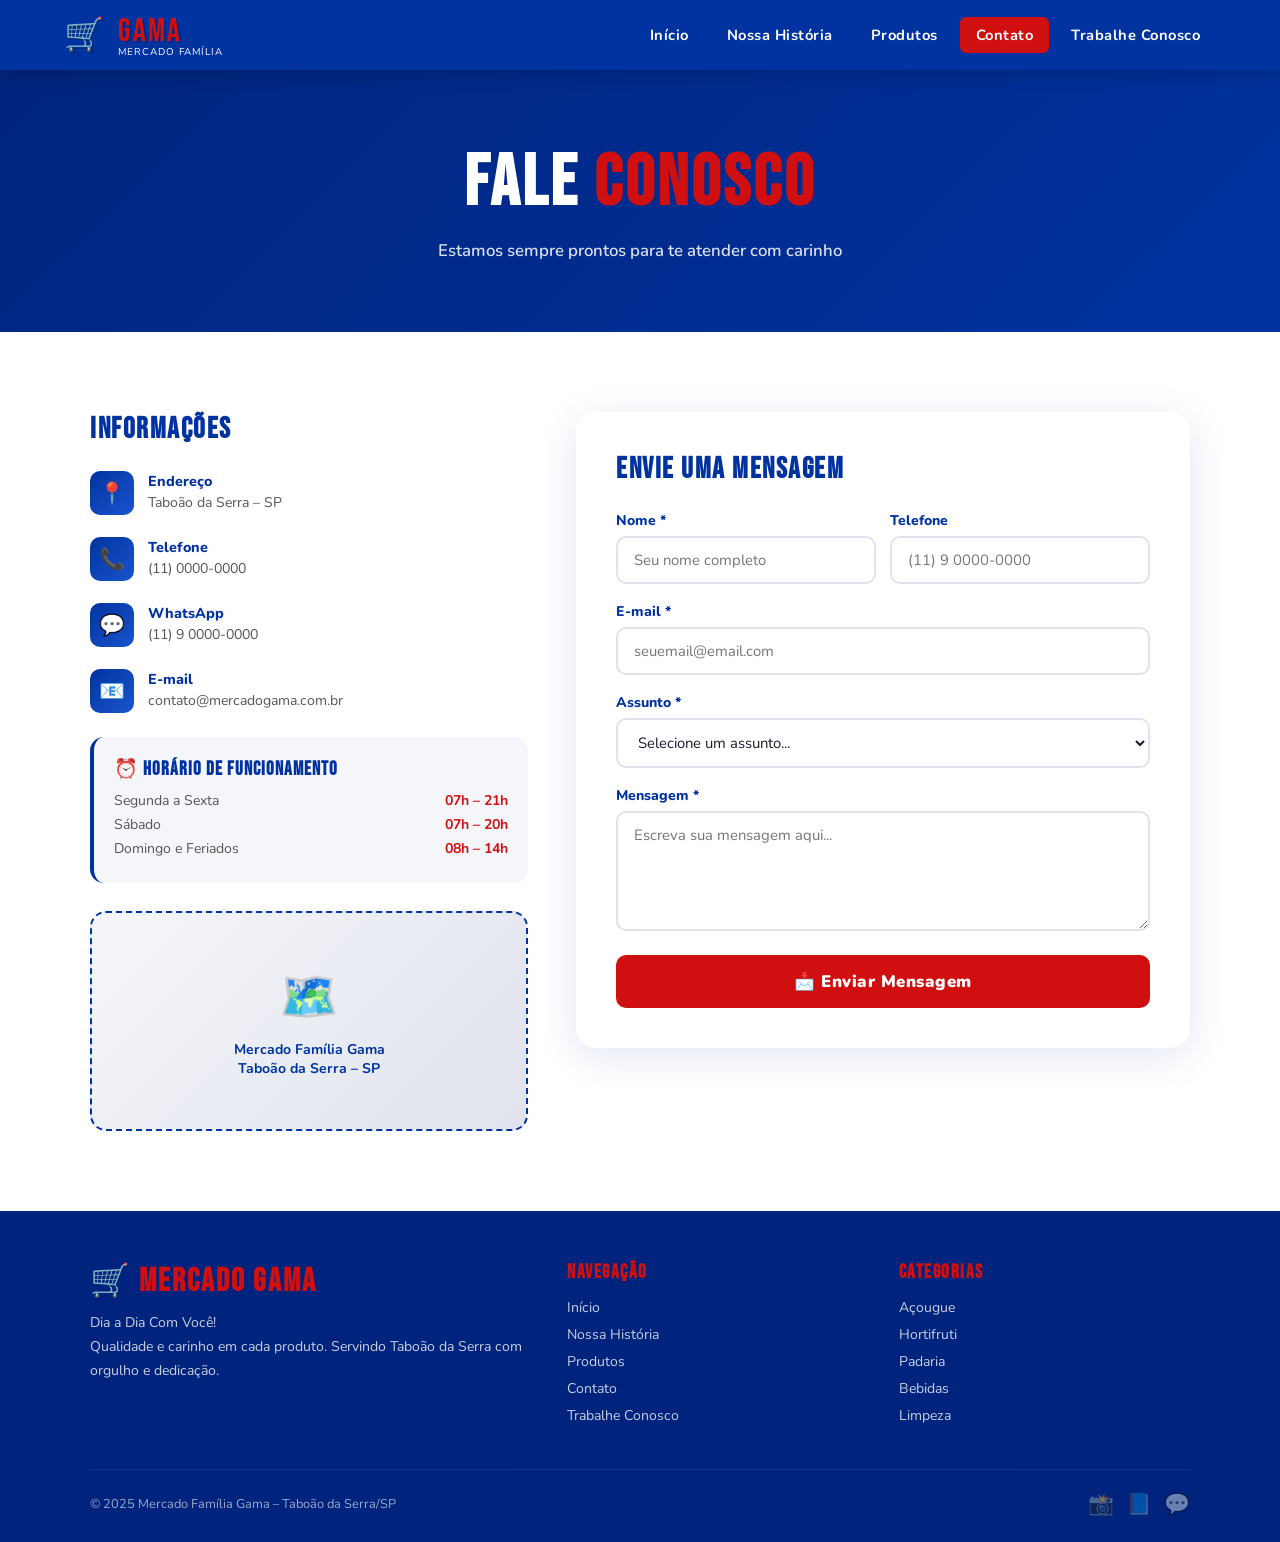
==== contato.html @ a5b3ee3e "fix: corrigindo erro dos links no código" ====
<!DOCTYPE html>
<html lang="pt-BR">
<head>
  <meta charset="UTF-8" />
  <meta name="viewport" content="width=device-width, initial-scale=1.0"/>
  <title>Contato – Mercado Família Gama</title>
  <link rel="preconnect" href="https://fonts.googleapis.com"/>
  <link href="https://fonts.googleapis.com/css2?family=Bebas+Neue&family=Nunito:wght@400;600;700;800;900&display=swap" rel="stylesheet"/>
  <style>
/* ===== MERCADO FAMÍLIA GAMA – style.css ===== */

@import url('https://fonts.googleapis.com/css2?family=Bebas+Neue&family=Nunito:wght@400;600;700;800;900&display=swap');

:root {
  --azul: #0033A0;
  --azul-escuro: #00247d;
  --azul-claro: #1a55cc;
  --vermelho: #D01010;
  --vermelho-escuro: #a50d0d;
  --branco: #ffffff;
  --cinza-claro: #f5f6fa;
  --cinza: #e0e3ed;
  --texto: #1a1a2e;
  --sombra: 0 4px 24px rgba(0,0,0,0.13);
}

* { margin: 0; padding: 0; box-sizing: border-box; }

html { scroll-behavior: smooth; }

body {
  font-family: 'Nunito', sans-serif;
  color: var(--texto);
  background: var(--branco);
  overflow-x: hidden;
}

/* ===== HEADER / NAV ===== */
header {
  background: var(--azul);
  position: sticky;
  top: 0;
  z-index: 1000;
  box-shadow: 0 2px 18px rgba(0,0,0,0.22);
}

nav {
  max-width: 1200px;
  margin: 0 auto;
  display: flex;
  align-items: center;
  justify-content: space-between;
  padding: 0 24px;
  height: 70px;
}

.logo-nav {
  display: flex;
  align-items: center;
  gap: 12px;
  text-decoration: none;
}

.logo-nav .cart-icon { font-size: 2rem; }

.logo-nav span {
  font-family: 'Bebas Neue', sans-serif;
  font-size: 2rem;
  color: var(--vermelho);
  letter-spacing: 2px;
  text-shadow: 2px 2px 0 rgba(0,0,0,0.18);
}

.logo-nav small {
  display: block;
  font-family: 'Nunito', sans-serif;
  font-size: 0.62rem;
  color: var(--branco);
  letter-spacing: 1px;
  text-transform: uppercase;
  margin-top: -6px;
}

.nav-links {
  display: flex;
  gap: 6px;
  list-style: none;
}

.nav-links a {
  color: var(--branco);
  text-decoration: none;
  font-weight: 700;
  font-size: 0.92rem;
  padding: 8px 16px;
  border-radius: 6px;
  transition: background 0.2s, color 0.2s;
  letter-spacing: 0.5px;
}

.nav-links a:hover,
.nav-links a.active {
  background: var(--vermelho);
  color: var(--branco);
}

.hamburger {
  display: none;
  flex-direction: column;
  gap: 5px;
  cursor: pointer;
  padding: 4px;
}

.hamburger span {
  display: block;
  width: 26px;
  height: 3px;
  background: var(--branco);
  border-radius: 2px;
  transition: all 0.3s;
}

/* ===== BOTÕES ===== */
.btn {
  padding: 14px 34px;
  border-radius: 8px;
  font-family: 'Nunito', sans-serif;
  font-weight: 800;
  font-size: 1rem;
  cursor: pointer;
  border: none;
  text-decoration: none;
  display: inline-block;
  transition: transform 0.15s, box-shadow 0.15s, background 0.2s;
}

.btn-primary {
  background: var(--vermelho);
  color: var(--branco);
  box-shadow: 0 4px 20px rgba(208,16,16,0.4);
}

.btn-primary:hover {
  background: var(--vermelho-escuro);
  transform: translateY(-2px);
  box-shadow: 0 8px 28px rgba(208,16,16,0.5);
}

.btn-outline {
  background: transparent;
  color: var(--branco);
  border: 2px solid rgba(255,255,255,0.6);
}

.btn-outline:hover {
  background: rgba(255,255,255,0.12);
  border-color: var(--branco);
  transform: translateY(-2px);
}

/* ===== FEATURES STRIP ===== */
.features {
  background: var(--vermelho);
  padding: 18px 24px;
}

.features-inner {
  max-width: 1100px;
  margin: 0 auto;
  display: flex;
  justify-content: space-around;
  flex-wrap: wrap;
  gap: 12px;
}

.feat-item {
  color: var(--branco);
  font-weight: 800;
  font-size: 0.88rem;
  display: flex;
  align-items: center;
  gap: 8px;
  letter-spacing: 0.5px;
}

.feat-item .icon { font-size: 1.2rem; }

/* ===== SECTION COMUM ===== */
.section { padding: 80px 24px; }

.section-alt { background: var(--cinza-claro); }

.section-title {
  text-align: center;
  margin-bottom: 54px;
}

.section-title h2 {
  font-family: 'Bebas Neue', sans-serif;
  font-size: clamp(2rem, 5vw, 3.2rem);
  color: var(--azul);
  letter-spacing: 2px;
}

.section-title h2 span { color: var(--vermelho); }

.section-title p {
  color: #555;
  font-size: 1rem;
  margin-top: 8px;
  font-weight: 600;
}

.divider {
  width: 60px;
  height: 4px;
  background: linear-gradient(90deg, var(--azul), var(--vermelho));
  margin: 12px auto 0;
  border-radius: 2px;
}

/* ===== CARDS DE CATEGORIAS ===== */
.cards-grid {
  max-width: 1100px;
  margin: 0 auto;
  display: grid;
  grid-template-columns: repeat(auto-fit, minmax(220px, 1fr));
  gap: 24px;
}

.card {
  background: var(--branco);
  border-radius: 16px;
  box-shadow: var(--sombra);
  overflow: hidden;
  transition: transform 0.22s, box-shadow 0.22s;
  cursor: pointer;
}

.card:hover {
  transform: translateY(-6px);
  box-shadow: 0 12px 36px rgba(0,51,160,0.16);
}

.card-thumb {
  height: 130px;
  display: flex;
  align-items: center;
  justify-content: center;
  font-size: 4rem;
  background: linear-gradient(135deg, var(--azul) 0%, var(--azul-claro) 100%);
}

.card-body { padding: 18px 20px; }

.card-body h3 {
  font-family: 'Bebas Neue', sans-serif;
  font-size: 1.35rem;
  color: var(--azul);
  letter-spacing: 1px;
}

.card-body p { color: #666; font-size: 0.88rem; margin-top: 4px; }

.card-tag {
  display: inline-block;
  margin-top: 10px;
  background: var(--vermelho);
  color: var(--branco);
  font-size: 0.72rem;
  font-weight: 800;
  padding: 3px 10px;
  border-radius: 12px;
  letter-spacing: 0.5px;
}

/* ===== DESTAQUES ===== */
.highlight-row {
  max-width: 1100px;
  margin: 0 auto;
  display: grid;
  grid-template-columns: 1fr 1fr;
  gap: 36px;
  align-items: center;
}

.highlight-text h3 {
  font-family: 'Bebas Neue', sans-serif;
  font-size: 2.2rem;
  color: var(--azul);
  letter-spacing: 1.5px;
  margin-bottom: 14px;
}

.highlight-text h3 span { color: var(--vermelho); }

.highlight-text p {
  color: #555;
  font-size: 0.97rem;
  line-height: 1.7;
  margin-bottom: 22px;
}

.highlight-visual {
  background: linear-gradient(135deg, var(--azul-escuro) 0%, var(--azul-claro) 100%);
  border-radius: 20px;
  height: 280px;
  display: flex;
  align-items: center;
  justify-content: center;
  font-size: 7rem;
  box-shadow: var(--sombra);
}

/* ===== HERO (HOME) ===== */
.hero {
  background: linear-gradient(135deg, var(--azul-escuro) 0%, var(--azul) 60%, var(--azul-claro) 100%);
  min-height: 90vh;
  display: flex;
  align-items: center;
  justify-content: center;
  position: relative;
  overflow: hidden;
}

.hero::before {
  content: '';
  position: absolute;
  top: -60px; right: -60px;
  width: 420px; height: 420px;
  background: var(--vermelho);
  opacity: 0.13;
  border-radius: 50%;
}

.hero::after {
  content: '';
  position: absolute;
  bottom: -80px; left: -80px;
  width: 340px; height: 340px;
  background: var(--vermelho);
  opacity: 0.10;
  border-radius: 50%;
}

.hero-inner {
  max-width: 800px;
  text-align: center;
  padding: 60px 24px;
  position: relative;
  z-index: 2;
  animation: fadeUp 0.9s ease both;
}

@keyframes fadeUp {
  from { opacity: 0; transform: translateY(40px); }
  to { opacity: 1; transform: translateY(0); }
}

.hero-badge {
  display: inline-block;
  background: var(--vermelho);
  color: var(--branco);
  font-size: 0.78rem;
  font-weight: 800;
  letter-spacing: 2px;
  text-transform: uppercase;
  padding: 5px 18px;
  border-radius: 20px;
  margin-bottom: 22px;
}

.hero h1 {
  font-family: 'Bebas Neue', sans-serif;
  font-size: clamp(3.2rem, 9vw, 6.5rem);
  color: var(--branco);
  line-height: 1;
  letter-spacing: 3px;
  margin-bottom: 10px;
}

.hero h1 span { color: var(--vermelho); }

.hero-sub {
  font-size: 1.15rem;
  color: rgba(255,255,255,0.82);
  margin-bottom: 36px;
  font-weight: 600;
  letter-spacing: 1px;
}

.hero-btns {
  display: flex;
  gap: 16px;
  justify-content: center;
  flex-wrap: wrap;
}

/* ===== VALORES GRID ===== */
.valores-grid {
  max-width: 1000px;
  margin: 0 auto;
  display: grid;
  grid-template-columns: repeat(auto-fit, minmax(200px, 1fr));
  gap: 24px;
}

.valor-card {
  background: var(--branco);
  border-radius: 14px;
  padding: 30px 22px;
  box-shadow: var(--sombra);
  text-align: center;
  border-top: 5px solid var(--azul);
  transition: transform 0.2s;
}

.valor-card:nth-child(even) { border-top-color: var(--vermelho); }
.valor-card:hover { transform: translateY(-5px); }

.valor-icon { font-size: 2.6rem; margin-bottom: 14px; }

.valor-card h3 {
  font-family: 'Bebas Neue', sans-serif;
  font-size: 1.4rem;
  color: var(--azul);
  letter-spacing: 1px;
  margin-bottom: 8px;
}

.valor-card p { font-size: 0.88rem; color: #666; line-height: 1.6; }

/* ===== PÁGINA HISTÓRIA ===== */
.historia-hero {
  background: linear-gradient(135deg, var(--azul-escuro), var(--azul));
  padding: 70px 24px;
  text-align: center;
  color: var(--branco);
}

.historia-hero h1 {
  font-family: 'Bebas Neue', sans-serif;
  font-size: clamp(2.5rem, 6vw, 4.5rem);
  letter-spacing: 3px;
}

.historia-hero h1 span { color: var(--vermelho); }
.historia-hero p { font-size: 1.05rem; opacity: 0.85; margin-top: 12px; font-weight: 600; }

.timeline {
  max-width: 860px;
  margin: 0 auto;
  position: relative;
  padding: 20px 0;
}

.timeline::before {
  content: '';
  position: absolute;
  left: 50%;
  top: 0; bottom: 0;
  width: 4px;
  background: linear-gradient(180deg, var(--azul), var(--vermelho));
  transform: translateX(-50%);
  border-radius: 2px;
}

.tl-item {
  display: flex;
  justify-content: flex-end;
  padding-right: calc(50% + 36px);
  margin-bottom: 48px;
  position: relative;
}

.tl-item:nth-child(even) {
  justify-content: flex-start;
  padding-right: 0;
  padding-left: calc(50% + 36px);
}

.tl-dot {
  position: absolute;
  left: 50%;
  top: 18px;
  transform: translateX(-50%);
  width: 20px; height: 20px;
  background: var(--vermelho);
  border-radius: 50%;
  border: 4px solid var(--branco);
  box-shadow: 0 0 0 3px var(--azul);
  z-index: 1;
}

.tl-card {
  background: var(--branco);
  border-radius: 14px;
  padding: 22px 24px;
  box-shadow: var(--sombra);
  max-width: 320px;
  border-left: 5px solid var(--azul);
}

.tl-item:nth-child(even) .tl-card {
  border-left: none;
  border-right: 5px solid var(--vermelho);
}

.tl-year {
  font-family: 'Bebas Neue', sans-serif;
  font-size: 1.8rem;
  color: var(--vermelho);
  letter-spacing: 2px;
}

.tl-card h4 {
  font-size: 1rem;
  font-weight: 800;
  color: var(--azul);
  margin: 4px 0 6px;
}

.tl-card p { font-size: 0.88rem; color: #555; line-height: 1.6; }

/* ===== PÁGINA PRODUTOS ===== */
.produtos-hero {
  background: linear-gradient(135deg, var(--vermelho-escuro), var(--vermelho));
  padding: 70px 24px;
  text-align: center;
  color: var(--branco);
}

.produtos-hero h1 {
  font-family: 'Bebas Neue', sans-serif;
  font-size: clamp(2.5rem, 6vw, 4.5rem);
  letter-spacing: 3px;
}

.produtos-hero p { font-size: 1.05rem; opacity: 0.85; margin-top: 12px; font-weight: 600; }

.filter-bar {
  max-width: 900px;
  margin: 0 auto 40px;
  display: flex;
  gap: 10px;
  flex-wrap: wrap;
  justify-content: center;
}

.filter-btn {
  padding: 9px 22px;
  border-radius: 24px;
  border: 2px solid var(--azul);
  background: var(--branco);
  color: var(--azul);
  font-family: 'Nunito', sans-serif;
  font-weight: 800;
  font-size: 0.88rem;
  cursor: pointer;
  transition: all 0.2s;
}

.filter-btn:hover,
.filter-btn.active {
  background: var(--azul);
  color: var(--branco);
}

.produtos-grid {
  max-width: 1100px;
  margin: 0 auto;
  display: grid;
  grid-template-columns: repeat(auto-fill, minmax(200px, 1fr));
  gap: 22px;
}

.produto-card {
  background: var(--branco);
  border-radius: 14px;
  box-shadow: var(--sombra);
  overflow: hidden;
  transition: transform 0.2s, box-shadow 0.2s;
}

.produto-card:hover {
  transform: translateY(-5px);
  box-shadow: 0 10px 32px rgba(0,51,160,0.15);
}

.produto-thumb {
  height: 120px;
  display: flex;
  align-items: center;
  justify-content: center;
  font-size: 3.5rem;
  background: var(--cinza-claro);
}

.produto-info { padding: 14px 16px 18px; }

.produto-info h4 {
  font-weight: 800;
  font-size: 0.93rem;
  color: var(--azul);
  margin-bottom: 2px;
}

.produto-info .cat { font-size: 0.75rem; color: #888; margin-bottom: 8px; }

.produto-preco {
  font-family: 'Bebas Neue', sans-serif;
  font-size: 1.4rem;
  color: var(--vermelho);
  letter-spacing: 1px;
}

/* ===== OFERTA BANNER ===== */
.oferta-banner {
  background: linear-gradient(90deg, var(--azul-escuro) 0%, var(--azul) 50%, var(--azul-claro) 100%);
  padding: 50px 24px;
  text-align: center;
  color: var(--branco);
  position: relative;
  overflow: hidden;
}

.oferta-banner::after {
  content: '🎉';
  position: absolute;
  font-size: 8rem;
  opacity: 0.08;
  right: 40px; top: -10px;
}

.oferta-banner h2 {
  font-family: 'Bebas Neue', sans-serif;
  font-size: 2.5rem;
  letter-spacing: 2px;
  margin-bottom: 10px;
}

.oferta-banner p { font-size: 1rem; opacity: 0.85; margin-bottom: 22px; font-weight: 600; }

/* ===== PÁGINA CONTATO ===== */
.contato-hero {
  background: linear-gradient(135deg, var(--azul-escuro), var(--azul));
  padding: 70px 24px;
  text-align: center;
  color: var(--branco);
}

.contato-hero h1 {
  font-family: 'Bebas Neue', sans-serif;
  font-size: clamp(2.5rem, 6vw, 4.5rem);
  letter-spacing: 3px;
}

.contato-hero h1 span { color: var(--vermelho); }
.contato-hero p { font-size: 1.05rem; opacity: 0.85; margin-top: 12px; font-weight: 600; }

.contato-layout {
  max-width: 1100px;
  margin: 0 auto;
  display: grid;
  grid-template-columns: 1fr 1.4fr;
  gap: 48px;
  align-items: start;
}

.contato-info h3 {
  font-family: 'Bebas Neue', sans-serif;
  font-size: 1.8rem;
  color: var(--azul);
  letter-spacing: 1.5px;
  margin-bottom: 24px;
}

.info-item {
  display: flex;
  gap: 14px;
  margin-bottom: 22px;
  align-items: flex-start;
}

.info-icon {
  width: 44px; height: 44px;
  background: linear-gradient(135deg, var(--azul), var(--azul-claro));
  border-radius: 10px;
  display: flex;
  align-items: center;
  justify-content: center;
  font-size: 1.3rem;
  flex-shrink: 0;
  color: var(--branco);
}

.info-text strong {
  display: block;
  font-weight: 800;
  color: var(--azul);
  font-size: 0.9rem;
}

.info-text span { font-size: 0.88rem; color: #555; }

.horarios {
  background: var(--cinza-claro);
  border-radius: 14px;
  padding: 20px;
  margin-top: 24px;
  border-left: 4px solid var(--azul);
}

.horarios h4 {
  font-family: 'Bebas Neue', sans-serif;
  font-size: 1.2rem;
  color: var(--azul);
  letter-spacing: 1px;
  margin-bottom: 10px;
}

.horarios p {
  font-size: 0.88rem;
  color: #555;
  margin-bottom: 5px;
  display: flex;
  justify-content: space-between;
}

.horarios p span { font-weight: 700; color: var(--vermelho); }

/* ===== FORMULÁRIO ===== */
.form-card {
  background: var(--branco);
  border-radius: 20px;
  box-shadow: 0 8px 40px rgba(0,51,160,0.12);
  padding: 40px;
}

.form-card h3 {
  font-family: 'Bebas Neue', sans-serif;
  font-size: 1.8rem;
  color: var(--azul);
  letter-spacing: 1.5px;
  margin-bottom: 24px;
}

.form-group { margin-bottom: 18px; }

.form-group label {
  display: block;
  font-weight: 800;
  font-size: 0.88rem;
  color: var(--azul);
  margin-bottom: 6px;
}

.form-group input,
.form-group select,
.form-group textarea {
  width: 100%;
  padding: 12px 16px;
  border: 2px solid var(--cinza);
  border-radius: 10px;
  font-family: 'Nunito', sans-serif;
  font-size: 0.93rem;
  color: var(--texto);
  background: var(--branco);
  transition: border-color 0.2s, box-shadow 0.2s;
  outline: none;
}

.form-group input:focus,
.form-group select:focus,
.form-group textarea:focus {
  border-color: var(--azul);
  box-shadow: 0 0 0 4px rgba(0,51,160,0.08);
}

.form-group textarea { resize: vertical; min-height: 120px; }

.form-row { display: grid; grid-template-columns: 1fr 1fr; gap: 14px; }

.btn-submit {
  width: 100%;
  background: var(--vermelho);
  color: var(--branco);
  padding: 15px;
  border-radius: 10px;
  font-family: 'Nunito', sans-serif;
  font-weight: 900;
  font-size: 1.05rem;
  border: none;
  cursor: pointer;
  transition: background 0.2s, transform 0.15s;
  letter-spacing: 0.5px;
}

.btn-submit:hover {
  background: var(--vermelho-escuro);
  transform: translateY(-2px);
}

.sucesso-msg {
  display: none;
  background: #e8f5e9;
  border: 2px solid #43a047;
  color: #2e7d32;
  border-radius: 10px;
  padding: 16px 20px;
  font-weight: 700;
  margin-top: 16px;
  text-align: center;
}

.erro-msg {
  display: none;
  background: #ffebee;
  border: 2px solid #e53935;
  color: #b71c1c;
  border-radius: 10px;
  padding: 16px 20px;
  font-weight: 700;
  margin-top: 16px;
  text-align: center;
}

.mapa-placeholder {
  background: linear-gradient(135deg, var(--cinza-claro), var(--cinza));
  border-radius: 16px;
  height: 220px;
  display: flex;
  flex-direction: column;
  align-items: center;
  justify-content: center;
  gap: 10px;
  margin-top: 28px;
  border: 2px dashed var(--azul);
  color: var(--azul);
}

.mapa-placeholder .map-icon { font-size: 3rem; }

.mapa-placeholder p { font-weight: 700; font-size: 0.88rem; text-align: center; }

/* ===== PÁGINA TRABALHE CONOSCO ===== */
.trabalhe-hero {
  background: linear-gradient(135deg, #0a2a00 0%, #1b5e20 60%, #2e7d32 100%);
  padding: 70px 24px;
  text-align: center;
  color: var(--branco);
  position: relative;
  overflow: hidden;
}

.trabalhe-hero::before {
  content: '💼';
  position: absolute;
  font-size: 12rem;
  opacity: 0.06;
  right: 5%; top: -10px;
}

.trabalhe-hero h1 {
  font-family: 'Bebas Neue', sans-serif;
  font-size: clamp(2.5rem, 6vw, 4.5rem);
  letter-spacing: 3px;
}

.trabalhe-hero h1 span { color: #a5d6a7; }
.trabalhe-hero p { font-size: 1.05rem; opacity: 0.85; margin-top: 12px; font-weight: 600; }

.beneficios-grid {
  max-width: 1000px;
  margin: 0 auto;
  display: grid;
  grid-template-columns: repeat(auto-fit, minmax(200px, 1fr));
  gap: 20px;
}

.beneficio-card {
  background: var(--branco);
  border-radius: 14px;
  padding: 26px 20px;
  box-shadow: var(--sombra);
  text-align: center;
  border-top: 5px solid #2e7d32;
  transition: transform 0.2s;
}

.beneficio-card:hover { transform: translateY(-4px); }

.beneficio-icon { font-size: 2.2rem; margin-bottom: 10px; }

.beneficio-card h4 {
  font-family: 'Bebas Neue', sans-serif;
  font-size: 1.2rem;
  color: #1b5e20;
  letter-spacing: 1px;
  margin-bottom: 6px;
}

.beneficio-card p { font-size: 0.83rem; color: #555; line-height: 1.55; }

/* Formulário de Candidatura */
.candidatura-layout {
  max-width: 900px;
  margin: 0 auto;
}

.candidatura-card {
  background: var(--branco);
  border-radius: 20px;
  box-shadow: 0 8px 40px rgba(0,0,0,0.10);
  padding: 48px;
  border-top: 6px solid #2e7d32;
}

.candidatura-card h3 {
  font-family: 'Bebas Neue', sans-serif;
  font-size: 2rem;
  color: #1b5e20;
  letter-spacing: 1.5px;
  margin-bottom: 8px;
}

.candidatura-card .subtitulo {
  color: #555;
  font-size: 0.93rem;
  margin-bottom: 32px;
  font-weight: 600;
}

/* Seção de área + subareas */
.area-wrapper {
  background: var(--cinza-claro);
  border-radius: 14px;
  padding: 22px;
  border-left: 4px solid #2e7d32;
  margin-bottom: 18px;
}

.area-wrapper label {
  display: block;
  font-weight: 800;
  font-size: 0.88rem;
  color: #1b5e20;
  margin-bottom: 6px;
}

.subareas {
  display: none;
  margin-top: 14px;
  padding-top: 14px;
  border-top: 1px dashed var(--cinza);
}

.subareas.visible { display: block; }

.subareas label {
  display: block;
  font-weight: 800;
  font-size: 0.88rem;
  color: var(--azul);
  margin-bottom: 6px;
}

.subareas-opcoes {
  display: grid;
  grid-template-columns: repeat(auto-fill, minmax(200px, 1fr));
  gap: 10px;
}

.subarea-check {
  display: flex;
  align-items: center;
  gap: 8px;
  background: var(--branco);
  border: 2px solid var(--cinza);
  border-radius: 8px;
  padding: 10px 14px;
  cursor: pointer;
  transition: border-color 0.2s, background 0.2s;
  font-size: 0.88rem;
  font-weight: 700;
  color: var(--texto);
}

.subarea-check:hover { border-color: #2e7d32; background: #f1f8e9; }

.subarea-check input[type="checkbox"] {
  width: 16px;
  height: 16px;
  accent-color: #2e7d32;
  cursor: pointer;
  flex-shrink: 0;
}

/* Experiência / Disponibilidade */
.radio-group {
  display: flex;
  gap: 12px;
  flex-wrap: wrap;
  margin-top: 6px;
}

.radio-option {
  display: flex;
  align-items: center;
  gap: 8px;
  background: var(--branco);
  border: 2px solid var(--cinza);
  border-radius: 8px;
  padding: 10px 16px;
  cursor: pointer;
  transition: border-color 0.2s, background 0.2s;
  font-size: 0.88rem;
  font-weight: 700;
  color: var(--texto);
}

.radio-option:hover { border-color: #2e7d32; background: #f1f8e9; }

.radio-option input[type="radio"] {
  accent-color: #2e7d32;
  cursor: pointer;
}

/* Progresso etapas */
.progress-steps {
  display: flex;
  align-items: center;
  justify-content: center;
  gap: 0;
  margin-bottom: 40px;
}

.step {
  display: flex;
  flex-direction: column;
  align-items: center;
  gap: 6px;
}

.step-num {
  width: 38px; height: 38px;
  border-radius: 50%;
  background: var(--cinza);
  color: #888;
  font-weight: 900;
  font-size: 1rem;
  display: flex;
  align-items: center;
  justify-content: center;
  transition: background 0.3s, color 0.3s;
}

.step.active .step-num, .step.done .step-num {
  background: #2e7d32;
  color: var(--branco);
}

.step-label {
  font-size: 0.7rem;
  font-weight: 800;
  color: #888;
  letter-spacing: 0.5px;
  text-transform: uppercase;
  text-align: center;
}

.step.active .step-label, .step.done .step-label { color: #2e7d32; }

.step-line {
  height: 3px;
  width: 60px;
  background: var(--cinza);
  margin-bottom: 22px;
  transition: background 0.3s;
}

.step-line.done { background: #2e7d32; }

/* Etapas do form */
.form-step { display: none; }
.form-step.active { display: block; }

.step-title {
  font-family: 'Bebas Neue', sans-serif;
  font-size: 1.4rem;
  color: #1b5e20;
  letter-spacing: 1px;
  margin-bottom: 20px;
  padding-bottom: 10px;
  border-bottom: 2px solid #e8f5e9;
}

.form-nav {
  display: flex;
  justify-content: space-between;
  margin-top: 28px;
  gap: 12px;
}

.btn-voltar {
  background: var(--cinza);
  color: var(--texto);
  padding: 12px 28px;
  border-radius: 8px;
  font-family: 'Nunito', sans-serif;
  font-weight: 800;
  font-size: 0.95rem;
  border: none;
  cursor: pointer;
  transition: background 0.2s;
}

.btn-voltar:hover { background: #ccc; }

.btn-avancar, .btn-enviar-curriculo {
  background: #2e7d32;
  color: var(--branco);
  padding: 12px 32px;
  border-radius: 8px;
  font-family: 'Nunito', sans-serif;
  font-weight: 900;
  font-size: 0.95rem;
  border: none;
  cursor: pointer;
  transition: background 0.2s, transform 0.15s;
  box-shadow: 0 4px 16px rgba(46,125,50,0.3);
}

.btn-avancar:hover, .btn-enviar-curriculo:hover {
  background: #1b5e20;
  transform: translateY(-2px);
}

.sucesso-candidatura {
  display: none;
  text-align: center;
  padding: 48px 20px;
}

.sucesso-candidatura .check-icon { font-size: 5rem; margin-bottom: 16px; }

.sucesso-candidatura h3 {
  font-family: 'Bebas Neue', sans-serif;
  font-size: 2.2rem;
  color: #1b5e20;
  letter-spacing: 2px;
  margin-bottom: 12px;
}

.sucesso-candidatura p { color: #555; font-size: 0.97rem; line-height: 1.7; max-width: 500px; margin: 0 auto; }

/* ===== FOOTER ===== */
footer {
  background: var(--azul-escuro);
  color: var(--branco);
  padding: 50px 24px 24px;
}

.footer-inner {
  max-width: 1100px;
  margin: 0 auto;
  display: grid;
  grid-template-columns: 1.5fr 1fr 1fr;
  gap: 40px;
  margin-bottom: 36px;
}

.footer-brand h3 {
  font-family: 'Bebas Neue', sans-serif;
  font-size: 2rem;
  color: var(--vermelho);
  letter-spacing: 2px;
  margin-bottom: 10px;
}

.footer-brand p { font-size: 0.88rem; opacity: 0.78; line-height: 1.7; }

.footer-col h4 {
  font-family: 'Bebas Neue', sans-serif;
  font-size: 1.2rem;
  letter-spacing: 1.5px;
  color: var(--vermelho);
  margin-bottom: 14px;
}

.footer-col ul { list-style: none; }

.footer-col li { margin-bottom: 8px; font-size: 0.88rem; opacity: 0.78; }

.footer-col a {
  color: inherit;
  text-decoration: none;
  cursor: pointer;
  transition: opacity 0.2s;
}

.footer-col a:hover { opacity: 1; text-decoration: underline; }

.footer-bottom {
  max-width: 1100px;
  margin: 0 auto;
  border-top: 1px solid rgba(255,255,255,0.12);
  padding-top: 20px;
  display: flex;
  justify-content: space-between;
  align-items: center;
  flex-wrap: wrap;
  gap: 10px;
  font-size: 0.8rem;
  opacity: 0.6;
}

.social-links { display: flex; gap: 12px; }

.social-links a {
  color: var(--branco);
  font-size: 1.3rem;
  text-decoration: none;
  opacity: 0.7;
  transition: opacity 0.2s;
}

.social-links a:hover { opacity: 1; }

/* ===== RESPONSIVE ===== */
@media (max-width: 768px) {
  .nav-links {
    display: none;
    position: fixed;
    top: 70px; left: 0; right: 0;
    background: var(--azul-escuro);
    flex-direction: column;
    padding: 20px;
    gap: 4px;
    z-index: 999;
  }

  .nav-links.open { display: flex; }

  .hamburger { display: flex; }

  .highlight-row { grid-template-columns: 1fr; }
  .highlight-visual { height: 180px; font-size: 4.5rem; }

  .timeline::before { left: 16px; }
  .tl-item, .tl-item:nth-child(even) {
    justify-content: flex-start;
    padding-left: 50px;
    padding-right: 0;
  }

  .tl-dot { left: 16px; }

  .tl-item:nth-child(even) .tl-card {
    border-right: none;
    border-left: 5px solid var(--vermelho);
  }

  .contato-layout { grid-template-columns: 1fr; }
  .form-row { grid-template-columns: 1fr; }
  .footer-inner { grid-template-columns: 1fr; gap: 28px; }
  .footer-bottom { flex-direction: column; text-align: center; }

  .candidatura-card { padding: 28px 20px; }
  .subareas-opcoes { grid-template-columns: 1fr; }
  .step-line { width: 30px; }
}

</style>
</head>
<body>

<!-- HEADER -->
<header>
  <nav>
    <a class="logo-nav" href="index.html">
      <span class="cart-icon">🛒</span>
      <div>
        <span>GAMA</span>
        <small>Mercado Família</small>
      </div>
    </a>
    <ul class="nav-links" id="navLinks">
      <li><a href="index.html">Início</a></li>
      <li><a href="historia.html">Nossa História</a></li>
      <li><a href="produtos.html">Produtos</a></li>
      <li><a href="contato.html" class="active">Contato</a></li>
      <li><a href="trabalhe-conosco.html">Trabalhe Conosco</a></li>
    </ul>
    <div class="hamburger" id="hamburger" onclick="toggleMenu()">
      <span></span><span></span><span></span>
    </div>
  </nav>
</header>

<!-- HERO -->
<section class="contato-hero">
  <h1>FALE <span>CONOSCO</span></h1>
  <p>Estamos sempre prontos para te atender com carinho</p>
</section>

<!-- CONTEÚDO -->
<section class="section">
  <div class="contato-layout">

    <!-- INFO -->
    <div class="contato-info">
      <h3>INFORMAÇÕES</h3>
      <div class="info-item">
        <div class="info-icon">📍</div>
        <div class="info-text">
          <strong>Endereço</strong>
          <span>Taboão da Serra – SP</span>
        </div>
      </div>
      <div class="info-item">
        <div class="info-icon">📞</div>
        <div class="info-text">
          <strong>Telefone</strong>
          <span>(11) 0000-0000</span>
        </div>
      </div>
      <div class="info-item">
        <div class="info-icon">💬</div>
        <div class="info-text">
          <strong>WhatsApp</strong>
          <span>(11) 9 0000-0000</span>
        </div>
      </div>
      <div class="info-item">
        <div class="info-icon">📧</div>
        <div class="info-text">
          <strong>E-mail</strong>
          <span>contato@mercadogama.com.br</span>
        </div>
      </div>

      <div class="horarios">
        <h4>⏰ Horário de Funcionamento</h4>
        <p>Segunda a Sexta <span>07h – 21h</span></p>
        <p>Sábado <span>07h – 20h</span></p>
        <p>Domingo e Feriados <span>08h – 14h</span></p>
      </div>

      <div class="mapa-placeholder">
        <div class="map-icon">🗺️</div>
        <p><strong>Mercado Família Gama</strong><br>Taboão da Serra – SP</p>
      </div>
    </div>

    <!-- FORMULÁRIO -->
    <div class="form-card">
      <h3>ENVIE UMA MENSAGEM</h3>
      <div class="form-row">
        <div class="form-group">
          <label>Nome *</label>
          <input type="text" id="nome" placeholder="Seu nome completo"/>
        </div>
        <div class="form-group">
          <label>Telefone</label>
          <input type="tel" id="telefone" placeholder="(11) 9 0000-0000"/>
        </div>
      </div>
      <div class="form-group">
        <label>E-mail *</label>
        <input type="email" id="email" placeholder="seuemail@email.com"/>
      </div>
      <div class="form-group">
        <label>Assunto *</label>
        <select id="assunto">
          <option value="">Selecione um assunto...</option>
          <option>Dúvida sobre produtos</option>
          <option>Informações de delivery</option>
          <option>Elogios</option>
          <option>Sugestões</option>
          <option>Reclamação</option>
          <option>Outros</option>
        </select>
      </div>
      <div class="form-group">
        <label>Mensagem *</label>
        <textarea id="mensagem" placeholder="Escreva sua mensagem aqui..."></textarea>
      </div>
      <button class="btn-submit" onclick="enviarFormulario()">📩 Enviar Mensagem</button>
      <div class="sucesso-msg" id="sucessoMsg">
        ✅ Mensagem enviada com sucesso! Retornaremos em breve.
      </div>
    </div>

  </div>
</section>

<!-- FOOTER -->
<footer>
  <div class="footer-inner">
    <div class="footer-brand">
      <h3>🛒 MERCADO GAMA</h3>
      <p>Dia a Dia Com Você!<br>Qualidade e carinho em cada produto. Servindo Taboão da Serra com orgulho e dedicação.</p>
    </div>
    <div class="footer-col">
      <h4>Navegação</h4>
      <ul>
        <li><a href="index.html">Início</a></li>
        <li><a href="historia.html">Nossa História</a></li>
        <li><a href="produtos.html">Produtos</a></li>
        <li><a href="contato.html">Contato</a></li>
        <li><a href="trabalhe-conosco.html">Trabalhe Conosco</a></li>
      </ul>
    </div>
    <div class="footer-col">
      <h4>Categorias</h4>
      <ul>
        <li><a href="produtos.html">Açougue</a></li>
        <li><a href="produtos.html">Hortifruti</a></li>
        <li><a href="produtos.html">Padaria</a></li>
        <li><a href="produtos.html">Bebidas</a></li>
        <li><a href="produtos.html">Limpeza</a></li>
      </ul>
    </div>
  </div>
  <div class="footer-bottom">
    <span>© 2025 Mercado Família Gama – Taboão da Serra/SP</span>
    <div class="social-links">
      <a href="#" title="Instagram">📸</a>
      <a href="#" title="Facebook">📘</a>
      <a href="#" title="WhatsApp">💬</a>
    </div>
  </div>
</footer>

<script>
/* ===== MERCADO FAMÍLIA GAMA – script.js ===== */

/* ---------- NAVEGAÇÃO ENTRE PÁGINAS ---------- */
function toggleMenu() {
  document.getElementById('navLinks').classList.toggle('open');
}

/* ---------- FILTRO DE PRODUTOS ---------- */
function filterProd(cat, btn) {
  document.querySelectorAll('.filter-btn').forEach(b => b.classList.remove('active'));
  btn.classList.add('active');
  document.querySelectorAll('.produto-card').forEach(card => {
    card.style.display = (cat === 'todos' || card.dataset.cat === cat) ? '' : 'none';
  });
}

/* ---------- FORMULÁRIO DE CONTATO ---------- */
function enviarFormulario() {
  const nome     = document.getElementById('nome').value.trim();
  const email    = document.getElementById('email').value.trim();
  const assunto  = document.getElementById('assunto').value;
  const mensagem = document.getElementById('mensagem').value.trim();

  if (!nome || !email || !assunto || !mensagem) {
    alert('Por favor, preencha todos os campos obrigatórios (*).');
    return;
  }

  const emailRegex = /^[^\s@]+@[^\s@]+\.[^\s@]+$/;
  if (!emailRegex.test(email)) {
    alert('Por favor, informe um e-mail válido.');
    return;
  }

  document.getElementById('sucessoMsg').style.display = 'block';
  ['nome','email','telefone','assunto','mensagem'].forEach(id => {
    const el = document.getElementById(id);
    if (el) el.value = '';
  });

  setTimeout(() => {
    const msg = document.getElementById('sucessoMsg');
    if (msg) msg.style.display = 'none';
  }, 5000);
}

/* ---------- FORMULÁRIO TRABALHE CONOSCO (multi-step) ---------- */

// Mapeamento de área → subareas
const subareasPorArea = {
  escritorio: {
    label: 'Escritório',
    opcoes: [
      { value: 'ti',         label: '💻 Desenvolvedor de TI' },
      { value: 'marketing',  label: '📣 Marketing & Redes Sociais' },
      { value: 'financeiro', label: '💰 Financeiro / Contabilidade' },
      { value: 'rh',         label: '👥 Recursos Humanos' },
      { value: 'compras',    label: '🛒 Compras & Suprimentos' },
      { value: 'adm',        label: '📋 Assistente Administrativo' },
    ]
  },
  unidade: {
    label: 'Trabalhar na Unidade',
    opcoes: [
      { value: 'caixa',      label: '🖥️ Operador(a) de Caixa' },
      { value: 'repositor',  label: '📦 Repositor(a) de Produtos' },
      { value: 'faxineiro',  label: '🧹 Auxiliar de Limpeza' },
      { value: 'acougue',    label: '🥩 Auxiliar de Açougue' },
      { value: 'hortifruti', label: '🥦 Auxiliar de Hortifruti' },
      { value: 'padaria',    label: '🍞 Auxiliar de Padaria' },
      { value: 'seguranca',  label: '🛡️ Segurança Patrimonial' },
      { value: 'estoque',    label: '🏭 Auxiliar de Estoque' },
    ]
  },
  logistica: {
    label: 'Logística & Entregas',
    opcoes: [
      { value: 'motorista',  label: '🚚 Motorista Entregador' },
      { value: 'ajudante',   label: '📬 Ajudante de Entrega' },
      { value: 'separacao',  label: '📋 Separador de Pedidos' },
    ]
  },
  gerencia: {
    label: 'Gerência & Supervisão',
    opcoes: [
      { value: 'gerente',    label: '🏆 Gerente de Loja' },
      { value: 'supervisor', label: '📊 Supervisor de Setor' },
      { value: 'lider',      label: '⭐ Líder de Equipe' },
    ]
  }
};

let stepAtual = 1;
const totalSteps = 3;

function atualizarSteps() {
  // Atualiza os indicadores visuais
  document.querySelectorAll('.step').forEach((el, i) => {
    const num = i + 1;
    el.classList.remove('active', 'done');
    if (num < stepAtual) el.classList.add('done');
    if (num === stepAtual) el.classList.add('active');
  });

  document.querySelectorAll('.step-line').forEach((el, i) => {
    el.classList.toggle('done', i + 1 < stepAtual);
  });

  // Mostra apenas o step atual
  document.querySelectorAll('.form-step').forEach((el, i) => {
    el.classList.toggle('active', i + 1 === stepAtual);
  });

  // Botão voltar
  const btnVoltar = document.getElementById('btnVoltar');
  if (btnVoltar) btnVoltar.style.display = stepAtual > 1 ? 'inline-block' : 'none';
}

function avancarStep() {
  if (!validarStep(stepAtual)) return;
  if (stepAtual < totalSteps) {
    stepAtual++;
    atualizarSteps();
    window.scrollTo({ top: document.querySelector('.candidatura-card').offsetTop - 100, behavior: 'smooth' });
  }
}

function voltarStep() {
  if (stepAtual > 1) {
    stepAtual--;
    atualizarSteps();
  }
}

function validarStep(step) {
  if (step === 1) {
    const nome  = document.getElementById('tc-nome')?.value.trim();
    const nasc  = document.getElementById('tc-nascimento')?.value;
    const email = document.getElementById('tc-email')?.value.trim();
    const tel   = document.getElementById('tc-telefone')?.value.trim();

    if (!nome || !nasc || !email || !tel) {
      mostrarErro('Por favor, preencha todos os campos obrigatórios do Passo 1.');
      return false;
    }
    const emailRegex = /^[^\s@]+@[^\s@]+\.[^\s@]+$/;
    if (!emailRegex.test(email)) {
      mostrarErro('Por favor, informe um e-mail válido.');
      return false;
    }
    // Validação de idade mínima (16 anos)
    const nascDate = new Date(nasc);
    const hoje = new Date();
    const idade = hoje.getFullYear() - nascDate.getFullYear();
    if (idade < 16) {
      mostrarErro('A idade mínima para candidatura é de 16 anos.');
      return false;
    }
    esconderErro();
    return true;
  }

  if (step === 2) {
    const area = document.getElementById('tc-area')?.value;
    if (!area) {
      mostrarErro('Por favor, selecione uma área de interesse.');
      return false;
    }
    const checks = document.querySelectorAll('.subarea-check input[type="checkbox"]:checked');
    if (checks.length === 0) {
      mostrarErro('Por favor, selecione pelo menos uma função de interesse.');
      return false;
    }
    esconderErro();
    return true;
  }

  return true;
}

function mostrarErro(msg) {
  const el = document.getElementById('erroMsg');
  if (el) { el.textContent = '⚠️ ' + msg; el.style.display = 'block'; }
  else alert(msg);
}

function esconderErro() {
  const el = document.getElementById('erroMsg');
  if (el) el.style.display = 'none';
}

function onAreaChange() {
  const area = document.getElementById('tc-area')?.value;
  const wrapper = document.getElementById('subarea-wrapper');
  const container = document.getElementById('subareas-container');
  if (!wrapper || !container) return;

  if (!area || !subareasPorArea[area]) {
    wrapper.classList.remove('visible');
    container.innerHTML = '';
    return;
  }

  const dados = subareasPorArea[area];
  container.innerHTML = dados.opcoes.map(op => `
    <label class="subarea-check">
      <input type="checkbox" name="funcao" value="${op.value}">
      ${op.label}
    </label>
  `).join('');

  wrapper.classList.add('visible');
}

function enviarCandidatura() {
  if (!validarStep(3)) return;

  const nome  = document.getElementById('tc-nome')?.value.trim();
  const area  = document.getElementById('tc-area')?.value;
  const checks = [...document.querySelectorAll('.subarea-check input[type="checkbox"]:checked')]
    .map(c => c.parentElement.textContent.trim()).join(', ');

  // Esconde o formulário e mostra confirmação
  document.getElementById('formCandidatura').style.display = 'none';
  const sucesso = document.getElementById('sucessoCandidatura');
  if (sucesso) {
    sucesso.style.display = 'block';
    const nomeEl = document.getElementById('sucesso-nome');
    if (nomeEl) nomeEl.textContent = nome;
    const funcEl = document.getElementById('sucesso-funcoes');
    if (funcEl) funcEl.textContent = checks;
  }
  window.scrollTo({ top: 0, behavior: 'smooth' });
}

// Inicialização ao carregar a página
document.addEventListener('DOMContentLoaded', () => {
  // Inicializa steps do form trabalhe conosco (se existir)
  if (document.querySelector('.progress-steps')) {
    atualizarSteps();
  }
});

</script>
</body>
</html>
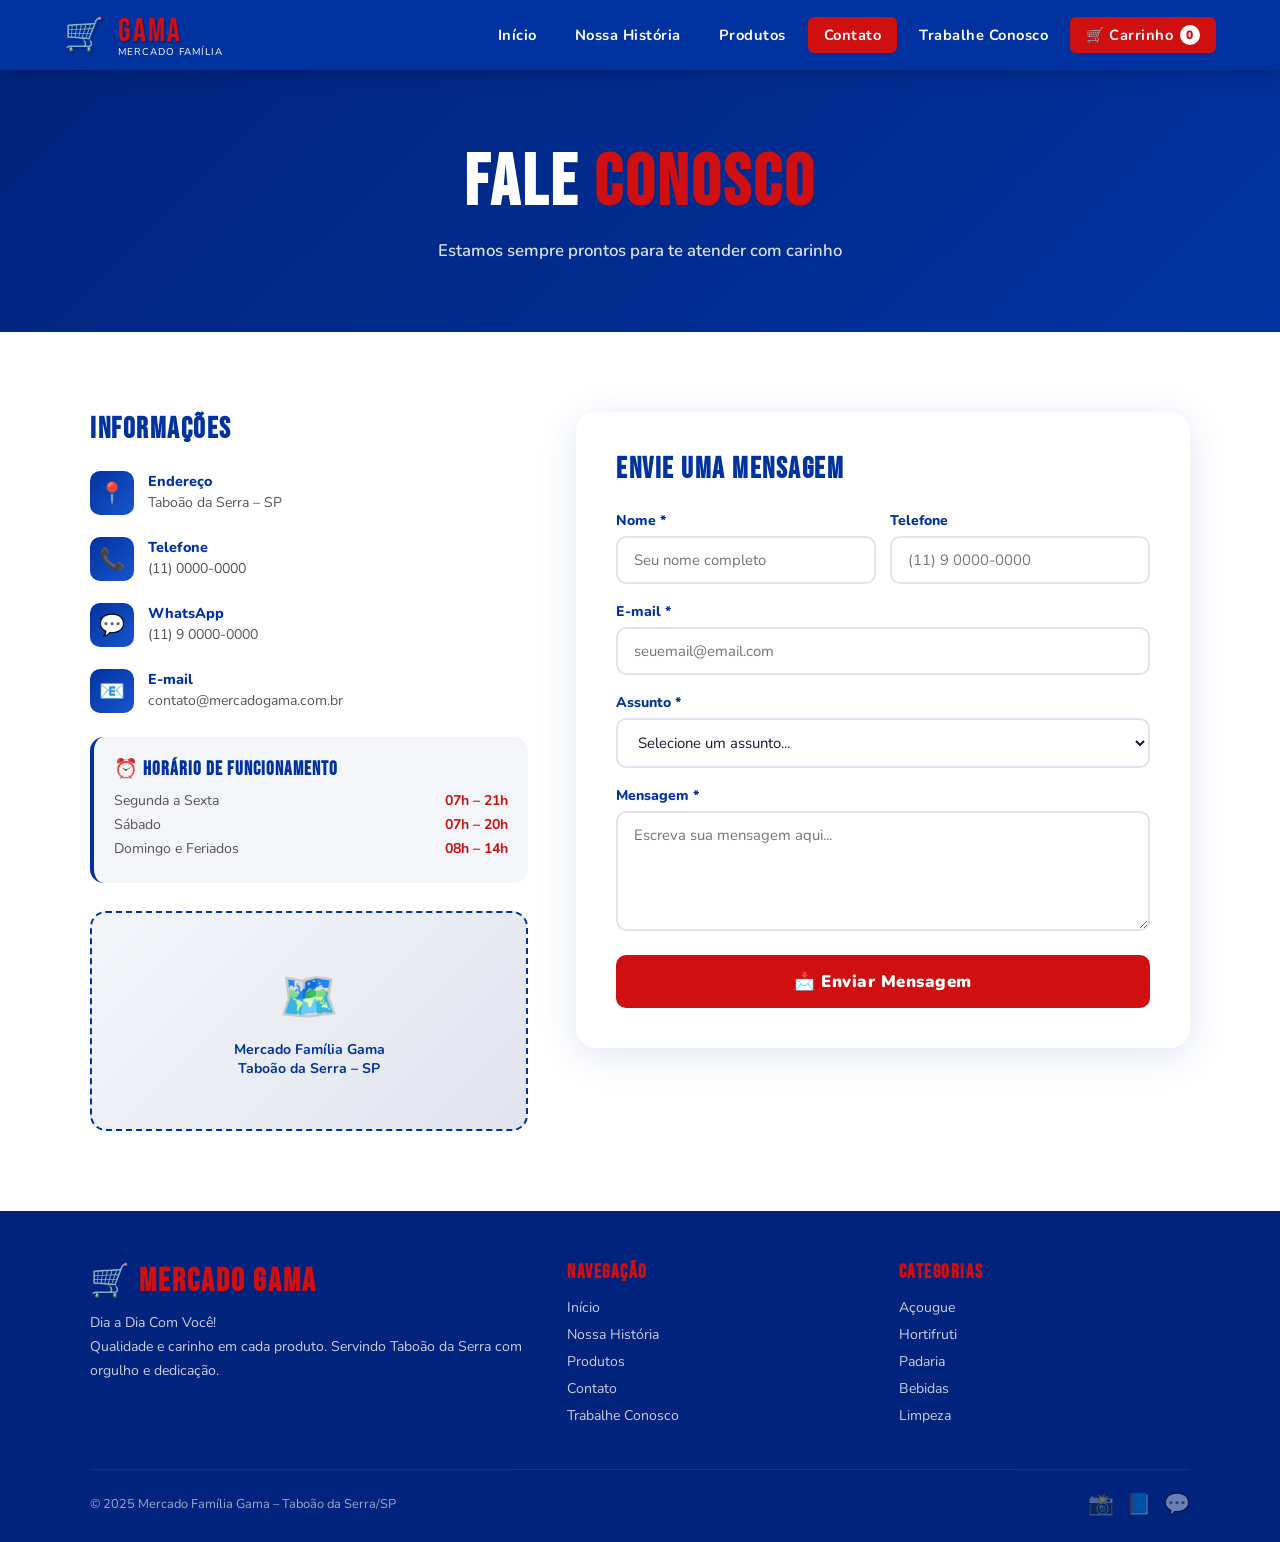
==== commit cbc30c36: "fix: adicionando estrutura de banco de dados" ====
--- a/contato.html
+++ b/contato.html
@@ -2,1277 +2,9 @@
 <html lang="pt-BR">
 <head>
   <meta charset="UTF-8" />
+  <link rel="stylesheet" href="style.css"/>
   <meta name="viewport" content="width=device-width, initial-scale=1.0"/>
   <title>Contato – Mercado Família Gama</title>
-  <link rel="preconnect" href="https://fonts.googleapis.com"/>
-  <link href="https://fonts.googleapis.com/css2?family=Bebas+Neue&family=Nunito:wght@400;600;700;800;900&display=swap" rel="stylesheet"/>
-  <style>
-/* ===== MERCADO FAMÍLIA GAMA – style.css ===== */
-
-@import url('https://fonts.googleapis.com/css2?family=Bebas+Neue&family=Nunito:wght@400;600;700;800;900&display=swap');
-
-:root {
-  --azul: #0033A0;
-  --azul-escuro: #00247d;
-  --azul-claro: #1a55cc;
-  --vermelho: #D01010;
-  --vermelho-escuro: #a50d0d;
-  --branco: #ffffff;
-  --cinza-claro: #f5f6fa;
-  --cinza: #e0e3ed;
-  --texto: #1a1a2e;
-  --sombra: 0 4px 24px rgba(0,0,0,0.13);
-}
-
-* { margin: 0; padding: 0; box-sizing: border-box; }
-
-html { scroll-behavior: smooth; }
-
-body {
-  font-family: 'Nunito', sans-serif;
-  color: var(--texto);
-  background: var(--branco);
-  overflow-x: hidden;
-}
-
-/* ===== HEADER / NAV ===== */
-header {
-  background: var(--azul);
-  position: sticky;
-  top: 0;
-  z-index: 1000;
-  box-shadow: 0 2px 18px rgba(0,0,0,0.22);
-}
-
-nav {
-  max-width: 1200px;
-  margin: 0 auto;
-  display: flex;
-  align-items: center;
-  justify-content: space-between;
-  padding: 0 24px;
-  height: 70px;
-}
-
-.logo-nav {
-  display: flex;
-  align-items: center;
-  gap: 12px;
-  text-decoration: none;
-}
-
-.logo-nav .cart-icon { font-size: 2rem; }
-
-.logo-nav span {
-  font-family: 'Bebas Neue', sans-serif;
-  font-size: 2rem;
-  color: var(--vermelho);
-  letter-spacing: 2px;
-  text-shadow: 2px 2px 0 rgba(0,0,0,0.18);
-}
-
-.logo-nav small {
-  display: block;
-  font-family: 'Nunito', sans-serif;
-  font-size: 0.62rem;
-  color: var(--branco);
-  letter-spacing: 1px;
-  text-transform: uppercase;
-  margin-top: -6px;
-}
-
-.nav-links {
-  display: flex;
-  gap: 6px;
-  list-style: none;
-}
-
-.nav-links a {
-  color: var(--branco);
-  text-decoration: none;
-  font-weight: 700;
-  font-size: 0.92rem;
-  padding: 8px 16px;
-  border-radius: 6px;
-  transition: background 0.2s, color 0.2s;
-  letter-spacing: 0.5px;
-}
-
-.nav-links a:hover,
-.nav-links a.active {
-  background: var(--vermelho);
-  color: var(--branco);
-}
-
-.hamburger {
-  display: none;
-  flex-direction: column;
-  gap: 5px;
-  cursor: pointer;
-  padding: 4px;
-}
-
-.hamburger span {
-  display: block;
-  width: 26px;
-  height: 3px;
-  background: var(--branco);
-  border-radius: 2px;
-  transition: all 0.3s;
-}
-
-/* ===== BOTÕES ===== */
-.btn {
-  padding: 14px 34px;
-  border-radius: 8px;
-  font-family: 'Nunito', sans-serif;
-  font-weight: 800;
-  font-size: 1rem;
-  cursor: pointer;
-  border: none;
-  text-decoration: none;
-  display: inline-block;
-  transition: transform 0.15s, box-shadow 0.15s, background 0.2s;
-}
-
-.btn-primary {
-  background: var(--vermelho);
-  color: var(--branco);
-  box-shadow: 0 4px 20px rgba(208,16,16,0.4);
-}
-
-.btn-primary:hover {
-  background: var(--vermelho-escuro);
-  transform: translateY(-2px);
-  box-shadow: 0 8px 28px rgba(208,16,16,0.5);
-}
-
-.btn-outline {
-  background: transparent;
-  color: var(--branco);
-  border: 2px solid rgba(255,255,255,0.6);
-}
-
-.btn-outline:hover {
-  background: rgba(255,255,255,0.12);
-  border-color: var(--branco);
-  transform: translateY(-2px);
-}
-
-/* ===== FEATURES STRIP ===== */
-.features {
-  background: var(--vermelho);
-  padding: 18px 24px;
-}
-
-.features-inner {
-  max-width: 1100px;
-  margin: 0 auto;
-  display: flex;
-  justify-content: space-around;
-  flex-wrap: wrap;
-  gap: 12px;
-}
-
-.feat-item {
-  color: var(--branco);
-  font-weight: 800;
-  font-size: 0.88rem;
-  display: flex;
-  align-items: center;
-  gap: 8px;
-  letter-spacing: 0.5px;
-}
-
-.feat-item .icon { font-size: 1.2rem; }
-
-/* ===== SECTION COMUM ===== */
-.section { padding: 80px 24px; }
-
-.section-alt { background: var(--cinza-claro); }
-
-.section-title {
-  text-align: center;
-  margin-bottom: 54px;
-}
-
-.section-title h2 {
-  font-family: 'Bebas Neue', sans-serif;
-  font-size: clamp(2rem, 5vw, 3.2rem);
-  color: var(--azul);
-  letter-spacing: 2px;
-}
-
-.section-title h2 span { color: var(--vermelho); }
-
-.section-title p {
-  color: #555;
-  font-size: 1rem;
-  margin-top: 8px;
-  font-weight: 600;
-}
-
-.divider {
-  width: 60px;
-  height: 4px;
-  background: linear-gradient(90deg, var(--azul), var(--vermelho));
-  margin: 12px auto 0;
-  border-radius: 2px;
-}
-
-/* ===== CARDS DE CATEGORIAS ===== */
-.cards-grid {
-  max-width: 1100px;
-  margin: 0 auto;
-  display: grid;
-  grid-template-columns: repeat(auto-fit, minmax(220px, 1fr));
-  gap: 24px;
-}
-
-.card {
-  background: var(--branco);
-  border-radius: 16px;
-  box-shadow: var(--sombra);
-  overflow: hidden;
-  transition: transform 0.22s, box-shadow 0.22s;
-  cursor: pointer;
-}
-
-.card:hover {
-  transform: translateY(-6px);
-  box-shadow: 0 12px 36px rgba(0,51,160,0.16);
-}
-
-.card-thumb {
-  height: 130px;
-  display: flex;
-  align-items: center;
-  justify-content: center;
-  font-size: 4rem;
-  background: linear-gradient(135deg, var(--azul) 0%, var(--azul-claro) 100%);
-}
-
-.card-body { padding: 18px 20px; }
-
-.card-body h3 {
-  font-family: 'Bebas Neue', sans-serif;
-  font-size: 1.35rem;
-  color: var(--azul);
-  letter-spacing: 1px;
-}
-
-.card-body p { color: #666; font-size: 0.88rem; margin-top: 4px; }
-
-.card-tag {
-  display: inline-block;
-  margin-top: 10px;
-  background: var(--vermelho);
-  color: var(--branco);
-  font-size: 0.72rem;
-  font-weight: 800;
-  padding: 3px 10px;
-  border-radius: 12px;
-  letter-spacing: 0.5px;
-}
-
-/* ===== DESTAQUES ===== */
-.highlight-row {
-  max-width: 1100px;
-  margin: 0 auto;
-  display: grid;
-  grid-template-columns: 1fr 1fr;
-  gap: 36px;
-  align-items: center;
-}
-
-.highlight-text h3 {
-  font-family: 'Bebas Neue', sans-serif;
-  font-size: 2.2rem;
-  color: var(--azul);
-  letter-spacing: 1.5px;
-  margin-bottom: 14px;
-}
-
-.highlight-text h3 span { color: var(--vermelho); }
-
-.highlight-text p {
-  color: #555;
-  font-size: 0.97rem;
-  line-height: 1.7;
-  margin-bottom: 22px;
-}
-
-.highlight-visual {
-  background: linear-gradient(135deg, var(--azul-escuro) 0%, var(--azul-claro) 100%);
-  border-radius: 20px;
-  height: 280px;
-  display: flex;
-  align-items: center;
-  justify-content: center;
-  font-size: 7rem;
-  box-shadow: var(--sombra);
-}
-
-/* ===== HERO (HOME) ===== */
-.hero {
-  background: linear-gradient(135deg, var(--azul-escuro) 0%, var(--azul) 60%, var(--azul-claro) 100%);
-  min-height: 90vh;
-  display: flex;
-  align-items: center;
-  justify-content: center;
-  position: relative;
-  overflow: hidden;
-}
-
-.hero::before {
-  content: '';
-  position: absolute;
-  top: -60px; right: -60px;
-  width: 420px; height: 420px;
-  background: var(--vermelho);
-  opacity: 0.13;
-  border-radius: 50%;
-}
-
-.hero::after {
-  content: '';
-  position: absolute;
-  bottom: -80px; left: -80px;
-  width: 340px; height: 340px;
-  background: var(--vermelho);
-  opacity: 0.10;
-  border-radius: 50%;
-}
-
-.hero-inner {
-  max-width: 800px;
-  text-align: center;
-  padding: 60px 24px;
-  position: relative;
-  z-index: 2;
-  animation: fadeUp 0.9s ease both;
-}
-
-@keyframes fadeUp {
-  from { opacity: 0; transform: translateY(40px); }
-  to { opacity: 1; transform: translateY(0); }
-}
-
-.hero-badge {
-  display: inline-block;
-  background: var(--vermelho);
-  color: var(--branco);
-  font-size: 0.78rem;
-  font-weight: 800;
-  letter-spacing: 2px;
-  text-transform: uppercase;
-  padding: 5px 18px;
-  border-radius: 20px;
-  margin-bottom: 22px;
-}
-
-.hero h1 {
-  font-family: 'Bebas Neue', sans-serif;
-  font-size: clamp(3.2rem, 9vw, 6.5rem);
-  color: var(--branco);
-  line-height: 1;
-  letter-spacing: 3px;
-  margin-bottom: 10px;
-}
-
-.hero h1 span { color: var(--vermelho); }
-
-.hero-sub {
-  font-size: 1.15rem;
-  color: rgba(255,255,255,0.82);
-  margin-bottom: 36px;
-  font-weight: 600;
-  letter-spacing: 1px;
-}
-
-.hero-btns {
-  display: flex;
-  gap: 16px;
-  justify-content: center;
-  flex-wrap: wrap;
-}
-
-/* ===== VALORES GRID ===== */
-.valores-grid {
-  max-width: 1000px;
-  margin: 0 auto;
-  display: grid;
-  grid-template-columns: repeat(auto-fit, minmax(200px, 1fr));
-  gap: 24px;
-}
-
-.valor-card {
-  background: var(--branco);
-  border-radius: 14px;
-  padding: 30px 22px;
-  box-shadow: var(--sombra);
-  text-align: center;
-  border-top: 5px solid var(--azul);
-  transition: transform 0.2s;
-}
-
-.valor-card:nth-child(even) { border-top-color: var(--vermelho); }
-.valor-card:hover { transform: translateY(-5px); }
-
-.valor-icon { font-size: 2.6rem; margin-bottom: 14px; }
-
-.valor-card h3 {
-  font-family: 'Bebas Neue', sans-serif;
-  font-size: 1.4rem;
-  color: var(--azul);
-  letter-spacing: 1px;
-  margin-bottom: 8px;
-}
-
-.valor-card p { font-size: 0.88rem; color: #666; line-height: 1.6; }
-
-/* ===== PÁGINA HISTÓRIA ===== */
-.historia-hero {
-  background: linear-gradient(135deg, var(--azul-escuro), var(--azul));
-  padding: 70px 24px;
-  text-align: center;
-  color: var(--branco);
-}
-
-.historia-hero h1 {
-  font-family: 'Bebas Neue', sans-serif;
-  font-size: clamp(2.5rem, 6vw, 4.5rem);
-  letter-spacing: 3px;
-}
-
-.historia-hero h1 span { color: var(--vermelho); }
-.historia-hero p { font-size: 1.05rem; opacity: 0.85; margin-top: 12px; font-weight: 600; }
-
-.timeline {
-  max-width: 860px;
-  margin: 0 auto;
-  position: relative;
-  padding: 20px 0;
-}
-
-.timeline::before {
-  content: '';
-  position: absolute;
-  left: 50%;
-  top: 0; bottom: 0;
-  width: 4px;
-  background: linear-gradient(180deg, var(--azul), var(--vermelho));
-  transform: translateX(-50%);
-  border-radius: 2px;
-}
-
-.tl-item {
-  display: flex;
-  justify-content: flex-end;
-  padding-right: calc(50% + 36px);
-  margin-bottom: 48px;
-  position: relative;
-}
-
-.tl-item:nth-child(even) {
-  justify-content: flex-start;
-  padding-right: 0;
-  padding-left: calc(50% + 36px);
-}
-
-.tl-dot {
-  position: absolute;
-  left: 50%;
-  top: 18px;
-  transform: translateX(-50%);
-  width: 20px; height: 20px;
-  background: var(--vermelho);
-  border-radius: 50%;
-  border: 4px solid var(--branco);
-  box-shadow: 0 0 0 3px var(--azul);
-  z-index: 1;
-}
-
-.tl-card {
-  background: var(--branco);
-  border-radius: 14px;
-  padding: 22px 24px;
-  box-shadow: var(--sombra);
-  max-width: 320px;
-  border-left: 5px solid var(--azul);
-}
-
-.tl-item:nth-child(even) .tl-card {
-  border-left: none;
-  border-right: 5px solid var(--vermelho);
-}
-
-.tl-year {
-  font-family: 'Bebas Neue', sans-serif;
-  font-size: 1.8rem;
-  color: var(--vermelho);
-  letter-spacing: 2px;
-}
-
-.tl-card h4 {
-  font-size: 1rem;
-  font-weight: 800;
-  color: var(--azul);
-  margin: 4px 0 6px;
-}
-
-.tl-card p { font-size: 0.88rem; color: #555; line-height: 1.6; }
-
-/* ===== PÁGINA PRODUTOS ===== */
-.produtos-hero {
-  background: linear-gradient(135deg, var(--vermelho-escuro), var(--vermelho));
-  padding: 70px 24px;
-  text-align: center;
-  color: var(--branco);
-}
-
-.produtos-hero h1 {
-  font-family: 'Bebas Neue', sans-serif;
-  font-size: clamp(2.5rem, 6vw, 4.5rem);
-  letter-spacing: 3px;
-}
-
-.produtos-hero p { font-size: 1.05rem; opacity: 0.85; margin-top: 12px; font-weight: 600; }
-
-.filter-bar {
-  max-width: 900px;
-  margin: 0 auto 40px;
-  display: flex;
-  gap: 10px;
-  flex-wrap: wrap;
-  justify-content: center;
-}
-
-.filter-btn {
-  padding: 9px 22px;
-  border-radius: 24px;
-  border: 2px solid var(--azul);
-  background: var(--branco);
-  color: var(--azul);
-  font-family: 'Nunito', sans-serif;
-  font-weight: 800;
-  font-size: 0.88rem;
-  cursor: pointer;
-  transition: all 0.2s;
-}
-
-.filter-btn:hover,
-.filter-btn.active {
-  background: var(--azul);
-  color: var(--branco);
-}
-
-.produtos-grid {
-  max-width: 1100px;
-  margin: 0 auto;
-  display: grid;
-  grid-template-columns: repeat(auto-fill, minmax(200px, 1fr));
-  gap: 22px;
-}
-
-.produto-card {
-  background: var(--branco);
-  border-radius: 14px;
-  box-shadow: var(--sombra);
-  overflow: hidden;
-  transition: transform 0.2s, box-shadow 0.2s;
-}
-
-.produto-card:hover {
-  transform: translateY(-5px);
-  box-shadow: 0 10px 32px rgba(0,51,160,0.15);
-}
-
-.produto-thumb {
-  height: 120px;
-  display: flex;
-  align-items: center;
-  justify-content: center;
-  font-size: 3.5rem;
-  background: var(--cinza-claro);
-}
-
-.produto-info { padding: 14px 16px 18px; }
-
-.produto-info h4 {
-  font-weight: 800;
-  font-size: 0.93rem;
-  color: var(--azul);
-  margin-bottom: 2px;
-}
-
-.produto-info .cat { font-size: 0.75rem; color: #888; margin-bottom: 8px; }
-
-.produto-preco {
-  font-family: 'Bebas Neue', sans-serif;
-  font-size: 1.4rem;
-  color: var(--vermelho);
-  letter-spacing: 1px;
-}
-
-/* ===== OFERTA BANNER ===== */
-.oferta-banner {
-  background: linear-gradient(90deg, var(--azul-escuro) 0%, var(--azul) 50%, var(--azul-claro) 100%);
-  padding: 50px 24px;
-  text-align: center;
-  color: var(--branco);
-  position: relative;
-  overflow: hidden;
-}
-
-.oferta-banner::after {
-  content: '🎉';
-  position: absolute;
-  font-size: 8rem;
-  opacity: 0.08;
-  right: 40px; top: -10px;
-}
-
-.oferta-banner h2 {
-  font-family: 'Bebas Neue', sans-serif;
-  font-size: 2.5rem;
-  letter-spacing: 2px;
-  margin-bottom: 10px;
-}
-
-.oferta-banner p { font-size: 1rem; opacity: 0.85; margin-bottom: 22px; font-weight: 600; }
-
-/* ===== PÁGINA CONTATO ===== */
-.contato-hero {
-  background: linear-gradient(135deg, var(--azul-escuro), var(--azul));
-  padding: 70px 24px;
-  text-align: center;
-  color: var(--branco);
-}
-
-.contato-hero h1 {
-  font-family: 'Bebas Neue', sans-serif;
-  font-size: clamp(2.5rem, 6vw, 4.5rem);
-  letter-spacing: 3px;
-}
-
-.contato-hero h1 span { color: var(--vermelho); }
-.contato-hero p { font-size: 1.05rem; opacity: 0.85; margin-top: 12px; font-weight: 600; }
-
-.contato-layout {
-  max-width: 1100px;
-  margin: 0 auto;
-  display: grid;
-  grid-template-columns: 1fr 1.4fr;
-  gap: 48px;
-  align-items: start;
-}
-
-.contato-info h3 {
-  font-family: 'Bebas Neue', sans-serif;
-  font-size: 1.8rem;
-  color: var(--azul);
-  letter-spacing: 1.5px;
-  margin-bottom: 24px;
-}
-
-.info-item {
-  display: flex;
-  gap: 14px;
-  margin-bottom: 22px;
-  align-items: flex-start;
-}
-
-.info-icon {
-  width: 44px; height: 44px;
-  background: linear-gradient(135deg, var(--azul), var(--azul-claro));
-  border-radius: 10px;
-  display: flex;
-  align-items: center;
-  justify-content: center;
-  font-size: 1.3rem;
-  flex-shrink: 0;
-  color: var(--branco);
-}
-
-.info-text strong {
-  display: block;
-  font-weight: 800;
-  color: var(--azul);
-  font-size: 0.9rem;
-}
-
-.info-text span { font-size: 0.88rem; color: #555; }
-
-.horarios {
-  background: var(--cinza-claro);
-  border-radius: 14px;
-  padding: 20px;
-  margin-top: 24px;
-  border-left: 4px solid var(--azul);
-}
-
-.horarios h4 {
-  font-family: 'Bebas Neue', sans-serif;
-  font-size: 1.2rem;
-  color: var(--azul);
-  letter-spacing: 1px;
-  margin-bottom: 10px;
-}
-
-.horarios p {
-  font-size: 0.88rem;
-  color: #555;
-  margin-bottom: 5px;
-  display: flex;
-  justify-content: space-between;
-}
-
-.horarios p span { font-weight: 700; color: var(--vermelho); }
-
-/* ===== FORMULÁRIO ===== */
-.form-card {
-  background: var(--branco);
-  border-radius: 20px;
-  box-shadow: 0 8px 40px rgba(0,51,160,0.12);
-  padding: 40px;
-}
-
-.form-card h3 {
-  font-family: 'Bebas Neue', sans-serif;
-  font-size: 1.8rem;
-  color: var(--azul);
-  letter-spacing: 1.5px;
-  margin-bottom: 24px;
-}
-
-.form-group { margin-bottom: 18px; }
-
-.form-group label {
-  display: block;
-  font-weight: 800;
-  font-size: 0.88rem;
-  color: var(--azul);
-  margin-bottom: 6px;
-}
-
-.form-group input,
-.form-group select,
-.form-group textarea {
-  width: 100%;
-  padding: 12px 16px;
-  border: 2px solid var(--cinza);
-  border-radius: 10px;
-  font-family: 'Nunito', sans-serif;
-  font-size: 0.93rem;
-  color: var(--texto);
-  background: var(--branco);
-  transition: border-color 0.2s, box-shadow 0.2s;
-  outline: none;
-}
-
-.form-group input:focus,
-.form-group select:focus,
-.form-group textarea:focus {
-  border-color: var(--azul);
-  box-shadow: 0 0 0 4px rgba(0,51,160,0.08);
-}
-
-.form-group textarea { resize: vertical; min-height: 120px; }
-
-.form-row { display: grid; grid-template-columns: 1fr 1fr; gap: 14px; }
-
-.btn-submit {
-  width: 100%;
-  background: var(--vermelho);
-  color: var(--branco);
-  padding: 15px;
-  border-radius: 10px;
-  font-family: 'Nunito', sans-serif;
-  font-weight: 900;
-  font-size: 1.05rem;
-  border: none;
-  cursor: pointer;
-  transition: background 0.2s, transform 0.15s;
-  letter-spacing: 0.5px;
-}
-
-.btn-submit:hover {
-  background: var(--vermelho-escuro);
-  transform: translateY(-2px);
-}
-
-.sucesso-msg {
-  display: none;
-  background: #e8f5e9;
-  border: 2px solid #43a047;
-  color: #2e7d32;
-  border-radius: 10px;
-  padding: 16px 20px;
-  font-weight: 700;
-  margin-top: 16px;
-  text-align: center;
-}
-
-.erro-msg {
-  display: none;
-  background: #ffebee;
-  border: 2px solid #e53935;
-  color: #b71c1c;
-  border-radius: 10px;
-  padding: 16px 20px;
-  font-weight: 700;
-  margin-top: 16px;
-  text-align: center;
-}
-
-.mapa-placeholder {
-  background: linear-gradient(135deg, var(--cinza-claro), var(--cinza));
-  border-radius: 16px;
-  height: 220px;
-  display: flex;
-  flex-direction: column;
-  align-items: center;
-  justify-content: center;
-  gap: 10px;
-  margin-top: 28px;
-  border: 2px dashed var(--azul);
-  color: var(--azul);
-}
-
-.mapa-placeholder .map-icon { font-size: 3rem; }
-
-.mapa-placeholder p { font-weight: 700; font-size: 0.88rem; text-align: center; }
-
-/* ===== PÁGINA TRABALHE CONOSCO ===== */
-.trabalhe-hero {
-  background: linear-gradient(135deg, #0a2a00 0%, #1b5e20 60%, #2e7d32 100%);
-  padding: 70px 24px;
-  text-align: center;
-  color: var(--branco);
-  position: relative;
-  overflow: hidden;
-}
-
-.trabalhe-hero::before {
-  content: '💼';
-  position: absolute;
-  font-size: 12rem;
-  opacity: 0.06;
-  right: 5%; top: -10px;
-}
-
-.trabalhe-hero h1 {
-  font-family: 'Bebas Neue', sans-serif;
-  font-size: clamp(2.5rem, 6vw, 4.5rem);
-  letter-spacing: 3px;
-}
-
-.trabalhe-hero h1 span { color: #a5d6a7; }
-.trabalhe-hero p { font-size: 1.05rem; opacity: 0.85; margin-top: 12px; font-weight: 600; }
-
-.beneficios-grid {
-  max-width: 1000px;
-  margin: 0 auto;
-  display: grid;
-  grid-template-columns: repeat(auto-fit, minmax(200px, 1fr));
-  gap: 20px;
-}
-
-.beneficio-card {
-  background: var(--branco);
-  border-radius: 14px;
-  padding: 26px 20px;
-  box-shadow: var(--sombra);
-  text-align: center;
-  border-top: 5px solid #2e7d32;
-  transition: transform 0.2s;
-}
-
-.beneficio-card:hover { transform: translateY(-4px); }
-
-.beneficio-icon { font-size: 2.2rem; margin-bottom: 10px; }
-
-.beneficio-card h4 {
-  font-family: 'Bebas Neue', sans-serif;
-  font-size: 1.2rem;
-  color: #1b5e20;
-  letter-spacing: 1px;
-  margin-bottom: 6px;
-}
-
-.beneficio-card p { font-size: 0.83rem; color: #555; line-height: 1.55; }
-
-/* Formulário de Candidatura */
-.candidatura-layout {
-  max-width: 900px;
-  margin: 0 auto;
-}
-
-.candidatura-card {
-  background: var(--branco);
-  border-radius: 20px;
-  box-shadow: 0 8px 40px rgba(0,0,0,0.10);
-  padding: 48px;
-  border-top: 6px solid #2e7d32;
-}
-
-.candidatura-card h3 {
-  font-family: 'Bebas Neue', sans-serif;
-  font-size: 2rem;
-  color: #1b5e20;
-  letter-spacing: 1.5px;
-  margin-bottom: 8px;
-}
-
-.candidatura-card .subtitulo {
-  color: #555;
-  font-size: 0.93rem;
-  margin-bottom: 32px;
-  font-weight: 600;
-}
-
-/* Seção de área + subareas */
-.area-wrapper {
-  background: var(--cinza-claro);
-  border-radius: 14px;
-  padding: 22px;
-  border-left: 4px solid #2e7d32;
-  margin-bottom: 18px;
-}
-
-.area-wrapper label {
-  display: block;
-  font-weight: 800;
-  font-size: 0.88rem;
-  color: #1b5e20;
-  margin-bottom: 6px;
-}
-
-.subareas {
-  display: none;
-  margin-top: 14px;
-  padding-top: 14px;
-  border-top: 1px dashed var(--cinza);
-}
-
-.subareas.visible { display: block; }
-
-.subareas label {
-  display: block;
-  font-weight: 800;
-  font-size: 0.88rem;
-  color: var(--azul);
-  margin-bottom: 6px;
-}
-
-.subareas-opcoes {
-  display: grid;
-  grid-template-columns: repeat(auto-fill, minmax(200px, 1fr));
-  gap: 10px;
-}
-
-.subarea-check {
-  display: flex;
-  align-items: center;
-  gap: 8px;
-  background: var(--branco);
-  border: 2px solid var(--cinza);
-  border-radius: 8px;
-  padding: 10px 14px;
-  cursor: pointer;
-  transition: border-color 0.2s, background 0.2s;
-  font-size: 0.88rem;
-  font-weight: 700;
-  color: var(--texto);
-}
-
-.subarea-check:hover { border-color: #2e7d32; background: #f1f8e9; }
-
-.subarea-check input[type="checkbox"] {
-  width: 16px;
-  height: 16px;
-  accent-color: #2e7d32;
-  cursor: pointer;
-  flex-shrink: 0;
-}
-
-/* Experiência / Disponibilidade */
-.radio-group {
-  display: flex;
-  gap: 12px;
-  flex-wrap: wrap;
-  margin-top: 6px;
-}
-
-.radio-option {
-  display: flex;
-  align-items: center;
-  gap: 8px;
-  background: var(--branco);
-  border: 2px solid var(--cinza);
-  border-radius: 8px;
-  padding: 10px 16px;
-  cursor: pointer;
-  transition: border-color 0.2s, background 0.2s;
-  font-size: 0.88rem;
-  font-weight: 700;
-  color: var(--texto);
-}
-
-.radio-option:hover { border-color: #2e7d32; background: #f1f8e9; }
-
-.radio-option input[type="radio"] {
-  accent-color: #2e7d32;
-  cursor: pointer;
-}
-
-/* Progresso etapas */
-.progress-steps {
-  display: flex;
-  align-items: center;
-  justify-content: center;
-  gap: 0;
-  margin-bottom: 40px;
-}
-
-.step {
-  display: flex;
-  flex-direction: column;
-  align-items: center;
-  gap: 6px;
-}
-
-.step-num {
-  width: 38px; height: 38px;
-  border-radius: 50%;
-  background: var(--cinza);
-  color: #888;
-  font-weight: 900;
-  font-size: 1rem;
-  display: flex;
-  align-items: center;
-  justify-content: center;
-  transition: background 0.3s, color 0.3s;
-}
-
-.step.active .step-num, .step.done .step-num {
-  background: #2e7d32;
-  color: var(--branco);
-}
-
-.step-label {
-  font-size: 0.7rem;
-  font-weight: 800;
-  color: #888;
-  letter-spacing: 0.5px;
-  text-transform: uppercase;
-  text-align: center;
-}
-
-.step.active .step-label, .step.done .step-label { color: #2e7d32; }
-
-.step-line {
-  height: 3px;
-  width: 60px;
-  background: var(--cinza);
-  margin-bottom: 22px;
-  transition: background 0.3s;
-}
-
-.step-line.done { background: #2e7d32; }
-
-/* Etapas do form */
-.form-step { display: none; }
-.form-step.active { display: block; }
-
-.step-title {
-  font-family: 'Bebas Neue', sans-serif;
-  font-size: 1.4rem;
-  color: #1b5e20;
-  letter-spacing: 1px;
-  margin-bottom: 20px;
-  padding-bottom: 10px;
-  border-bottom: 2px solid #e8f5e9;
-}
-
-.form-nav {
-  display: flex;
-  justify-content: space-between;
-  margin-top: 28px;
-  gap: 12px;
-}
-
-.btn-voltar {
-  background: var(--cinza);
-  color: var(--texto);
-  padding: 12px 28px;
-  border-radius: 8px;
-  font-family: 'Nunito', sans-serif;
-  font-weight: 800;
-  font-size: 0.95rem;
-  border: none;
-  cursor: pointer;
-  transition: background 0.2s;
-}
-
-.btn-voltar:hover { background: #ccc; }
-
-.btn-avancar, .btn-enviar-curriculo {
-  background: #2e7d32;
-  color: var(--branco);
-  padding: 12px 32px;
-  border-radius: 8px;
-  font-family: 'Nunito', sans-serif;
-  font-weight: 900;
-  font-size: 0.95rem;
-  border: none;
-  cursor: pointer;
-  transition: background 0.2s, transform 0.15s;
-  box-shadow: 0 4px 16px rgba(46,125,50,0.3);
-}
-
-.btn-avancar:hover, .btn-enviar-curriculo:hover {
-  background: #1b5e20;
-  transform: translateY(-2px);
-}
-
-.sucesso-candidatura {
-  display: none;
-  text-align: center;
-  padding: 48px 20px;
-}
-
-.sucesso-candidatura .check-icon { font-size: 5rem; margin-bottom: 16px; }
-
-.sucesso-candidatura h3 {
-  font-family: 'Bebas Neue', sans-serif;
-  font-size: 2.2rem;
-  color: #1b5e20;
-  letter-spacing: 2px;
-  margin-bottom: 12px;
-}
-
-.sucesso-candidatura p { color: #555; font-size: 0.97rem; line-height: 1.7; max-width: 500px; margin: 0 auto; }
-
-/* ===== FOOTER ===== */
-footer {
-  background: var(--azul-escuro);
-  color: var(--branco);
-  padding: 50px 24px 24px;
-}
-
-.footer-inner {
-  max-width: 1100px;
-  margin: 0 auto;
-  display: grid;
-  grid-template-columns: 1.5fr 1fr 1fr;
-  gap: 40px;
-  margin-bottom: 36px;
-}
-
-.footer-brand h3 {
-  font-family: 'Bebas Neue', sans-serif;
-  font-size: 2rem;
-  color: var(--vermelho);
-  letter-spacing: 2px;
-  margin-bottom: 10px;
-}
-
-.footer-brand p { font-size: 0.88rem; opacity: 0.78; line-height: 1.7; }
-
-.footer-col h4 {
-  font-family: 'Bebas Neue', sans-serif;
-  font-size: 1.2rem;
-  letter-spacing: 1.5px;
-  color: var(--vermelho);
-  margin-bottom: 14px;
-}
-
-.footer-col ul { list-style: none; }
-
-.footer-col li { margin-bottom: 8px; font-size: 0.88rem; opacity: 0.78; }
-
-.footer-col a {
-  color: inherit;
-  text-decoration: none;
-  cursor: pointer;
-  transition: opacity 0.2s;
-}
-
-.footer-col a:hover { opacity: 1; text-decoration: underline; }
-
-.footer-bottom {
-  max-width: 1100px;
-  margin: 0 auto;
-  border-top: 1px solid rgba(255,255,255,0.12);
-  padding-top: 20px;
-  display: flex;
-  justify-content: space-between;
-  align-items: center;
-  flex-wrap: wrap;
-  gap: 10px;
-  font-size: 0.8rem;
-  opacity: 0.6;
-}
-
-.social-links { display: flex; gap: 12px; }
-
-.social-links a {
-  color: var(--branco);
-  font-size: 1.3rem;
-  text-decoration: none;
-  opacity: 0.7;
-  transition: opacity 0.2s;
-}
-
-.social-links a:hover { opacity: 1; }
-
-/* ===== RESPONSIVE ===== */
-@media (max-width: 768px) {
-  .nav-links {
-    display: none;
-    position: fixed;
-    top: 70px; left: 0; right: 0;
-    background: var(--azul-escuro);
-    flex-direction: column;
-    padding: 20px;
-    gap: 4px;
-    z-index: 999;
-  }
-
-  .nav-links.open { display: flex; }
-
-  .hamburger { display: flex; }
-
-  .highlight-row { grid-template-columns: 1fr; }
-  .highlight-visual { height: 180px; font-size: 4.5rem; }
-
-  .timeline::before { left: 16px; }
-  .tl-item, .tl-item:nth-child(even) {
-    justify-content: flex-start;
-    padding-left: 50px;
-    padding-right: 0;
-  }
-
-  .tl-dot { left: 16px; }
-
-  .tl-item:nth-child(even) .tl-card {
-    border-right: none;
-    border-left: 5px solid var(--vermelho);
-  }
-
-  .contato-layout { grid-template-columns: 1fr; }
-  .form-row { grid-template-columns: 1fr; }
-  .footer-inner { grid-template-columns: 1fr; gap: 28px; }
-  .footer-bottom { flex-direction: column; text-align: center; }
-
-  .candidatura-card { padding: 28px 20px; }
-  .subareas-opcoes { grid-template-columns: 1fr; }
-  .step-line { width: 30px; }
-}
-
-</style>
 </head>
 <body>
 
@@ -1292,6 +24,11 @@
       <li><a href="produtos.html">Produtos</a></li>
       <li><a href="contato.html" class="active">Contato</a></li>
       <li><a href="trabalhe-conosco.html">Trabalhe Conosco</a></li>
+      <li>
+        <a class="btn-carrinho-nav" href="carrinho.html">
+          🛒 Carrinho <span class="cart-count-badge" id="cartBadge">0</span>
+        </a>
+      </li>
     </ul>
     <div class="hamburger" id="hamburger" onclick="toggleMenu()">
       <span></span><span></span><span></span>
@@ -1434,250 +171,6 @@
   </div>
 </footer>
 
-<script>
-/* ===== MERCADO FAMÍLIA GAMA – script.js ===== */
-
-/* ---------- NAVEGAÇÃO ENTRE PÁGINAS ---------- */
-function toggleMenu() {
-  document.getElementById('navLinks').classList.toggle('open');
-}
-
-/* ---------- FILTRO DE PRODUTOS ---------- */
-function filterProd(cat, btn) {
-  document.querySelectorAll('.filter-btn').forEach(b => b.classList.remove('active'));
-  btn.classList.add('active');
-  document.querySelectorAll('.produto-card').forEach(card => {
-    card.style.display = (cat === 'todos' || card.dataset.cat === cat) ? '' : 'none';
-  });
-}
-
-/* ---------- FORMULÁRIO DE CONTATO ---------- */
-function enviarFormulario() {
-  const nome     = document.getElementById('nome').value.trim();
-  const email    = document.getElementById('email').value.trim();
-  const assunto  = document.getElementById('assunto').value;
-  const mensagem = document.getElementById('mensagem').value.trim();
-
-  if (!nome || !email || !assunto || !mensagem) {
-    alert('Por favor, preencha todos os campos obrigatórios (*).');
-    return;
-  }
-
-  const emailRegex = /^[^\s@]+@[^\s@]+\.[^\s@]+$/;
-  if (!emailRegex.test(email)) {
-    alert('Por favor, informe um e-mail válido.');
-    return;
-  }
-
-  document.getElementById('sucessoMsg').style.display = 'block';
-  ['nome','email','telefone','assunto','mensagem'].forEach(id => {
-    const el = document.getElementById(id);
-    if (el) el.value = '';
-  });
-
-  setTimeout(() => {
-    const msg = document.getElementById('sucessoMsg');
-    if (msg) msg.style.display = 'none';
-  }, 5000);
-}
-
-/* ---------- FORMULÁRIO TRABALHE CONOSCO (multi-step) ---------- */
-
-// Mapeamento de área → subareas
-const subareasPorArea = {
-  escritorio: {
-    label: 'Escritório',
-    opcoes: [
-      { value: 'ti',         label: '💻 Desenvolvedor de TI' },
-      { value: 'marketing',  label: '📣 Marketing & Redes Sociais' },
-      { value: 'financeiro', label: '💰 Financeiro / Contabilidade' },
-      { value: 'rh',         label: '👥 Recursos Humanos' },
-      { value: 'compras',    label: '🛒 Compras & Suprimentos' },
-      { value: 'adm',        label: '📋 Assistente Administrativo' },
-    ]
-  },
-  unidade: {
-    label: 'Trabalhar na Unidade',
-    opcoes: [
-      { value: 'caixa',      label: '🖥️ Operador(a) de Caixa' },
-      { value: 'repositor',  label: '📦 Repositor(a) de Produtos' },
-      { value: 'faxineiro',  label: '🧹 Auxiliar de Limpeza' },
-      { value: 'acougue',    label: '🥩 Auxiliar de Açougue' },
-      { value: 'hortifruti', label: '🥦 Auxiliar de Hortifruti' },
-      { value: 'padaria',    label: '🍞 Auxiliar de Padaria' },
-      { value: 'seguranca',  label: '🛡️ Segurança Patrimonial' },
-      { value: 'estoque',    label: '🏭 Auxiliar de Estoque' },
-    ]
-  },
-  logistica: {
-    label: 'Logística & Entregas',
-    opcoes: [
-      { value: 'motorista',  label: '🚚 Motorista Entregador' },
-      { value: 'ajudante',   label: '📬 Ajudante de Entrega' },
-      { value: 'separacao',  label: '📋 Separador de Pedidos' },
-    ]
-  },
-  gerencia: {
-    label: 'Gerência & Supervisão',
-    opcoes: [
-      { value: 'gerente',    label: '🏆 Gerente de Loja' },
-      { value: 'supervisor', label: '📊 Supervisor de Setor' },
-      { value: 'lider',      label: '⭐ Líder de Equipe' },
-    ]
-  }
-};
-
-let stepAtual = 1;
-const totalSteps = 3;
-
-function atualizarSteps() {
-  // Atualiza os indicadores visuais
-  document.querySelectorAll('.step').forEach((el, i) => {
-    const num = i + 1;
-    el.classList.remove('active', 'done');
-    if (num < stepAtual) el.classList.add('done');
-    if (num === stepAtual) el.classList.add('active');
-  });
-
-  document.querySelectorAll('.step-line').forEach((el, i) => {
-    el.classList.toggle('done', i + 1 < stepAtual);
-  });
-
-  // Mostra apenas o step atual
-  document.querySelectorAll('.form-step').forEach((el, i) => {
-    el.classList.toggle('active', i + 1 === stepAtual);
-  });
-
-  // Botão voltar
-  const btnVoltar = document.getElementById('btnVoltar');
-  if (btnVoltar) btnVoltar.style.display = stepAtual > 1 ? 'inline-block' : 'none';
-}
-
-function avancarStep() {
-  if (!validarStep(stepAtual)) return;
-  if (stepAtual < totalSteps) {
-    stepAtual++;
-    atualizarSteps();
-    window.scrollTo({ top: document.querySelector('.candidatura-card').offsetTop - 100, behavior: 'smooth' });
-  }
-}
-
-function voltarStep() {
-  if (stepAtual > 1) {
-    stepAtual--;
-    atualizarSteps();
-  }
-}
-
-function validarStep(step) {
-  if (step === 1) {
-    const nome  = document.getElementById('tc-nome')?.value.trim();
-    const nasc  = document.getElementById('tc-nascimento')?.value;
-    const email = document.getElementById('tc-email')?.value.trim();
-    const tel   = document.getElementById('tc-telefone')?.value.trim();
-
-    if (!nome || !nasc || !email || !tel) {
-      mostrarErro('Por favor, preencha todos os campos obrigatórios do Passo 1.');
-      return false;
-    }
-    const emailRegex = /^[^\s@]+@[^\s@]+\.[^\s@]+$/;
-    if (!emailRegex.test(email)) {
-      mostrarErro('Por favor, informe um e-mail válido.');
-      return false;
-    }
-    // Validação de idade mínima (16 anos)
-    const nascDate = new Date(nasc);
-    const hoje = new Date();
-    const idade = hoje.getFullYear() - nascDate.getFullYear();
-    if (idade < 16) {
-      mostrarErro('A idade mínima para candidatura é de 16 anos.');
-      return false;
-    }
-    esconderErro();
-    return true;
-  }
-
-  if (step === 2) {
-    const area = document.getElementById('tc-area')?.value;
-    if (!area) {
-      mostrarErro('Por favor, selecione uma área de interesse.');
-      return false;
-    }
-    const checks = document.querySelectorAll('.subarea-check input[type="checkbox"]:checked');
-    if (checks.length === 0) {
-      mostrarErro('Por favor, selecione pelo menos uma função de interesse.');
-      return false;
-    }
-    esconderErro();
-    return true;
-  }
-
-  return true;
-}
-
-function mostrarErro(msg) {
-  const el = document.getElementById('erroMsg');
-  if (el) { el.textContent = '⚠️ ' + msg; el.style.display = 'block'; }
-  else alert(msg);
-}
-
-function esconderErro() {
-  const el = document.getElementById('erroMsg');
-  if (el) el.style.display = 'none';
-}
-
-function onAreaChange() {
-  const area = document.getElementById('tc-area')?.value;
-  const wrapper = document.getElementById('subarea-wrapper');
-  const container = document.getElementById('subareas-container');
-  if (!wrapper || !container) return;
-
-  if (!area || !subareasPorArea[area]) {
-    wrapper.classList.remove('visible');
-    container.innerHTML = '';
-    return;
-  }
-
-  const dados = subareasPorArea[area];
-  container.innerHTML = dados.opcoes.map(op => `
-    <label class="subarea-check">
-      <input type="checkbox" name="funcao" value="${op.value}">
-      ${op.label}
-    </label>
-  `).join('');
-
-  wrapper.classList.add('visible');
-}
-
-function enviarCandidatura() {
-  if (!validarStep(3)) return;
-
-  const nome  = document.getElementById('tc-nome')?.value.trim();
-  const area  = document.getElementById('tc-area')?.value;
-  const checks = [...document.querySelectorAll('.subarea-check input[type="checkbox"]:checked')]
-    .map(c => c.parentElement.textContent.trim()).join(', ');
-
-  // Esconde o formulário e mostra confirmação
-  document.getElementById('formCandidatura').style.display = 'none';
-  const sucesso = document.getElementById('sucessoCandidatura');
-  if (sucesso) {
-    sucesso.style.display = 'block';
-    const nomeEl = document.getElementById('sucesso-nome');
-    if (nomeEl) nomeEl.textContent = nome;
-    const funcEl = document.getElementById('sucesso-funcoes');
-    if (funcEl) funcEl.textContent = checks;
-  }
-  window.scrollTo({ top: 0, behavior: 'smooth' });
-}
-
-// Inicialização ao carregar a página
-document.addEventListener('DOMContentLoaded', () => {
-  // Inicializa steps do form trabalhe conosco (se existir)
-  if (document.querySelector('.progress-steps')) {
-    atualizarSteps();
-  }
-});
-
-</script>
+<script src="script.js"></script>
 </body>
 </html>
--- a/style.css
+++ b/style.css
@@ -0,0 +1,1770 @@
+/* ===== MERCADO FAMÍLIA GAMA – style.css ===== */
+
+@import url('https://fonts.googleapis.com/css2?family=Bebas+Neue&family=Nunito:wght@400;600;700;800;900&display=swap');
+
+/* ───────────────────────────────────────────────
+   VARIÁVEIS GLOBAIS
+─────────────────────────────────────────────── */
+:root {
+  --azul:           #0033A0;
+  --azul-escuro:    #00247d;
+  --azul-claro:     #1a55cc;
+  --vermelho:       #D01010;
+  --vermelho-escuro:#a50d0d;
+  --branco:         #ffffff;
+  --cinza-claro:    #f5f6fa;
+  --cinza:          #e0e3ed;
+  --texto:          #1a1a2e;
+  --verde:          #2e7d32;
+  --verde-escuro:   #1b5e20;
+  --verde-claro:    #e8f5e9;
+  --sombra:         0 4px 24px rgba(0,0,0,0.13);
+}
+
+/* ───────────────────────────────────────────────
+   RESET / BASE
+─────────────────────────────────────────────── */
+* { margin: 0; padding: 0; box-sizing: border-box; }
+html { scroll-behavior: smooth; }
+body {
+  font-family: 'Nunito', sans-serif;
+  color: var(--texto);
+  background: var(--branco);
+  overflow-x: hidden;
+}
+
+/* ───────────────────────────────────────────────
+   HEADER / NAV
+─────────────────────────────────────────────── */
+header {
+  background: var(--azul);
+  position: sticky;
+  top: 0;
+  z-index: 1000;
+  box-shadow: 0 2px 18px rgba(0,0,0,0.22);
+}
+
+nav {
+  max-width: 1200px;
+  margin: 0 auto;
+  display: flex;
+  align-items: center;
+  justify-content: space-between;
+  padding: 0 24px;
+  height: 70px;
+}
+
+.logo-nav {
+  display: flex;
+  align-items: center;
+  gap: 12px;
+  text-decoration: none;
+}
+
+.logo-nav .cart-icon { font-size: 2rem; }
+
+.logo-nav span {
+  font-family: 'Bebas Neue', sans-serif;
+  font-size: 2rem;
+  color: var(--vermelho);
+  letter-spacing: 2px;
+  text-shadow: 2px 2px 0 rgba(0,0,0,0.18);
+}
+
+.logo-nav small {
+  display: block;
+  font-family: 'Nunito', sans-serif;
+  font-size: 0.62rem;
+  color: var(--branco);
+  letter-spacing: 1px;
+  text-transform: uppercase;
+  margin-top: -6px;
+}
+
+.nav-links {
+  display: flex;
+  gap: 6px;
+  list-style: none;
+  align-items: center;
+}
+
+.nav-links a {
+  color: var(--branco);
+  text-decoration: none;
+  font-weight: 700;
+  font-size: 0.92rem;
+  padding: 8px 16px;
+  border-radius: 6px;
+  transition: background 0.2s, color 0.2s;
+  letter-spacing: 0.5px;
+}
+
+.nav-links a:hover,
+.nav-links a.active {
+  background: var(--vermelho);
+  color: var(--branco);
+}
+
+.hamburger {
+  display: none;
+  flex-direction: column;
+  gap: 5px;
+  cursor: pointer;
+  padding: 4px;
+}
+
+.hamburger span {
+  display: block;
+  width: 26px;
+  height: 3px;
+  background: var(--branco);
+  border-radius: 2px;
+  transition: all 0.3s;
+}
+
+/* ───────────────────────────────────────────────
+   BOTÃO CARRINHO NO NAV
+─────────────────────────────────────────────── */
+.btn-carrinho-nav {
+  display: flex;
+  align-items: center;
+  gap: 7px;
+  background: var(--vermelho);
+  color: var(--branco);
+  border: none;
+  padding: 9px 18px;
+  border-radius: 8px;
+  font-family: 'Nunito', sans-serif;
+  font-weight: 800;
+  font-size: 0.88rem;
+  cursor: pointer;
+  text-decoration: none;
+  transition: background 0.2s, transform 0.15s;
+  white-space: nowrap;
+}
+
+.btn-carrinho-nav:hover { background: var(--vermelho-escuro); transform: translateY(-1px); }
+.btn-carrinho-nav.ativo { background: var(--vermelho-escuro); outline: 3px solid rgba(255,255,255,0.35); }
+
+.cart-count-badge {
+  background: var(--branco);
+  color: var(--vermelho);
+  border-radius: 50%;
+  width: 20px; height: 20px;
+  display: inline-flex;
+  align-items: center;
+  justify-content: center;
+  font-size: 0.75rem;
+  font-weight: 900;
+  transition: transform 0.3s cubic-bezier(.34,1.56,.64,1);
+}
+
+.cart-count-badge.bump { transform: scale(1.55); }
+
+/* ───────────────────────────────────────────────
+   BOTÕES GERAIS
+─────────────────────────────────────────────── */
+.btn {
+  padding: 14px 34px;
+  border-radius: 8px;
+  font-family: 'Nunito', sans-serif;
+  font-weight: 800;
+  font-size: 1rem;
+  cursor: pointer;
+  border: none;
+  text-decoration: none;
+  display: inline-block;
+  transition: transform 0.15s, box-shadow 0.15s, background 0.2s;
+}
+
+.btn-primary {
+  background: var(--vermelho);
+  color: var(--branco);
+  box-shadow: 0 4px 20px rgba(208,16,16,0.4);
+}
+
+.btn-primary:hover {
+  background: var(--vermelho-escuro);
+  transform: translateY(-2px);
+  box-shadow: 0 8px 28px rgba(208,16,16,0.5);
+}
+
+.btn-outline {
+  background: transparent;
+  color: var(--branco);
+  border: 2px solid rgba(255,255,255,0.6);
+}
+
+.btn-outline:hover {
+  background: rgba(255,255,255,0.12);
+  border-color: var(--branco);
+  transform: translateY(-2px);
+}
+
+/* ───────────────────────────────────────────────
+   FEATURES STRIP
+─────────────────────────────────────────────── */
+.features {
+  background: var(--vermelho);
+  padding: 18px 24px;
+}
+
+.features-inner {
+  max-width: 1100px;
+  margin: 0 auto;
+  display: flex;
+  justify-content: space-around;
+  flex-wrap: wrap;
+  gap: 12px;
+}
+
+.feat-item {
+  color: var(--branco);
+  font-weight: 800;
+  font-size: 0.88rem;
+  display: flex;
+  align-items: center;
+  gap: 8px;
+  letter-spacing: 0.5px;
+}
+
+.feat-item .icon { font-size: 1.2rem; }
+
+/* ───────────────────────────────────────────────
+   SEÇÕES GENÉRICAS
+─────────────────────────────────────────────── */
+.section { padding: 80px 24px; }
+.section-alt { background: var(--cinza-claro); }
+
+.section-title {
+  text-align: center;
+  margin-bottom: 54px;
+}
+
+.section-title h2 {
+  font-family: 'Bebas Neue', sans-serif;
+  font-size: clamp(2rem, 5vw, 3.2rem);
+  color: var(--azul);
+  letter-spacing: 2px;
+}
+
+.section-title h2 span { color: var(--vermelho); }
+.section-title p { color: #555; font-size: 1rem; margin-top: 8px; font-weight: 600; }
+
+.divider {
+  width: 60px;
+  height: 4px;
+  background: linear-gradient(90deg, var(--azul), var(--vermelho));
+  margin: 12px auto 0;
+  border-radius: 2px;
+}
+
+/* ───────────────────────────────────────────────
+   CARDS DE CATEGORIAS (HOME)
+─────────────────────────────────────────────── */
+.cards-grid {
+  max-width: 1100px;
+  margin: 0 auto;
+  display: grid;
+  grid-template-columns: repeat(auto-fit, minmax(220px, 1fr));
+  gap: 24px;
+}
+
+.card {
+  background: var(--branco);
+  border-radius: 16px;
+  box-shadow: var(--sombra);
+  overflow: hidden;
+  transition: transform 0.22s, box-shadow 0.22s;
+  cursor: pointer;
+}
+
+.card:hover {
+  transform: translateY(-6px);
+  box-shadow: 0 12px 36px rgba(0,51,160,0.16);
+}
+
+.card-thumb {
+  height: 130px;
+  display: flex;
+  align-items: center;
+  justify-content: center;
+  font-size: 4rem;
+  background: linear-gradient(135deg, var(--azul) 0%, var(--azul-claro) 100%);
+}
+
+.card-body { padding: 18px 20px; }
+
+.card-body h3 {
+  font-family: 'Bebas Neue', sans-serif;
+  font-size: 1.35rem;
+  color: var(--azul);
+  letter-spacing: 1px;
+}
+
+.card-body p { color: #666; font-size: 0.88rem; margin-top: 4px; }
+
+.card-tag {
+  display: inline-block;
+  margin-top: 10px;
+  background: var(--vermelho);
+  color: var(--branco);
+  font-size: 0.72rem;
+  font-weight: 800;
+  padding: 3px 10px;
+  border-radius: 12px;
+  letter-spacing: 0.5px;
+}
+
+/* ───────────────────────────────────────────────
+   DESTAQUES (HOME)
+─────────────────────────────────────────────── */
+.highlight-row {
+  max-width: 1100px;
+  margin: 0 auto;
+  display: grid;
+  grid-template-columns: 1fr 1fr;
+  gap: 36px;
+  align-items: center;
+}
+
+.highlight-text h3 {
+  font-family: 'Bebas Neue', sans-serif;
+  font-size: 2.2rem;
+  color: var(--azul);
+  letter-spacing: 1.5px;
+  margin-bottom: 14px;
+}
+
+.highlight-text h3 span { color: var(--vermelho); }
+
+.highlight-text p {
+  color: #555;
+  font-size: 0.97rem;
+  line-height: 1.7;
+  margin-bottom: 22px;
+}
+
+.highlight-visual {
+  background: linear-gradient(135deg, var(--azul-escuro) 0%, var(--azul-claro) 100%);
+  border-radius: 20px;
+  height: 280px;
+  display: flex;
+  align-items: center;
+  justify-content: center;
+  font-size: 7rem;
+  box-shadow: var(--sombra);
+}
+
+/* ───────────────────────────────────────────────
+   HERO (HOME)
+─────────────────────────────────────────────── */
+.hero {
+  background: linear-gradient(135deg, var(--azul-escuro) 0%, var(--azul) 60%, var(--azul-claro) 100%);
+  min-height: 90vh;
+  display: flex;
+  align-items: center;
+  justify-content: center;
+  position: relative;
+  overflow: hidden;
+}
+
+.hero::before {
+  content: '';
+  position: absolute;
+  top: -60px; right: -60px;
+  width: 420px; height: 420px;
+  background: var(--vermelho);
+  opacity: 0.13;
+  border-radius: 50%;
+}
+
+.hero::after {
+  content: '';
+  position: absolute;
+  bottom: -80px; left: -80px;
+  width: 340px; height: 340px;
+  background: var(--vermelho);
+  opacity: 0.10;
+  border-radius: 50%;
+}
+
+.hero-inner {
+  max-width: 800px;
+  text-align: center;
+  padding: 60px 24px;
+  position: relative;
+  z-index: 2;
+  animation: fadeUp 0.9s ease both;
+}
+
+@keyframes fadeUp {
+  from { opacity: 0; transform: translateY(40px); }
+  to   { opacity: 1; transform: translateY(0); }
+}
+
+.hero-badge {
+  display: inline-block;
+  background: var(--vermelho);
+  color: var(--branco);
+  font-size: 0.78rem;
+  font-weight: 800;
+  letter-spacing: 2px;
+  text-transform: uppercase;
+  padding: 5px 18px;
+  border-radius: 20px;
+  margin-bottom: 22px;
+}
+
+.hero h1 {
+  font-family: 'Bebas Neue', sans-serif;
+  font-size: clamp(3.2rem, 9vw, 6.5rem);
+  color: var(--branco);
+  line-height: 1;
+  letter-spacing: 3px;
+  margin-bottom: 10px;
+}
+
+.hero h1 span { color: var(--vermelho); }
+
+.hero-sub {
+  font-size: 1.15rem;
+  color: rgba(255,255,255,0.82);
+  margin-bottom: 36px;
+  font-weight: 600;
+  letter-spacing: 1px;
+}
+
+.hero-btns {
+  display: flex;
+  gap: 16px;
+  justify-content: center;
+  flex-wrap: wrap;
+}
+
+/* ───────────────────────────────────────────────
+   VALORES (HOME)
+─────────────────────────────────────────────── */
+.valores-grid {
+  max-width: 1000px;
+  margin: 0 auto;
+  display: grid;
+  grid-template-columns: repeat(auto-fit, minmax(200px, 1fr));
+  gap: 24px;
+}
+
+.valor-card {
+  background: var(--branco);
+  border-radius: 14px;
+  padding: 30px 22px;
+  box-shadow: var(--sombra);
+  text-align: center;
+  border-top: 5px solid var(--azul);
+  transition: transform 0.2s;
+}
+
+.valor-card:nth-child(even) { border-top-color: var(--vermelho); }
+.valor-card:hover { transform: translateY(-5px); }
+.valor-icon { font-size: 2.6rem; margin-bottom: 14px; }
+
+.valor-card h3 {
+  font-family: 'Bebas Neue', sans-serif;
+  font-size: 1.4rem;
+  color: var(--azul);
+  letter-spacing: 1px;
+  margin-bottom: 8px;
+}
+
+.valor-card p { font-size: 0.88rem; color: #666; line-height: 1.6; }
+
+/* ───────────────────────────────────────────────
+   HISTÓRIA
+─────────────────────────────────────────────── */
+.historia-hero {
+  background: linear-gradient(135deg, var(--azul-escuro), var(--azul));
+  padding: 70px 24px;
+  text-align: center;
+  color: var(--branco);
+}
+
+.historia-hero h1 {
+  font-family: 'Bebas Neue', sans-serif;
+  font-size: clamp(2.5rem, 6vw, 4.5rem);
+  letter-spacing: 3px;
+}
+
+.historia-hero h1 span { color: var(--vermelho); }
+.historia-hero p { font-size: 1.05rem; opacity: 0.85; margin-top: 12px; font-weight: 600; }
+
+.timeline {
+  max-width: 860px;
+  margin: 0 auto;
+  position: relative;
+  padding: 20px 0;
+}
+
+.timeline::before {
+  content: '';
+  position: absolute;
+  left: 50%;
+  top: 0; bottom: 0;
+  width: 4px;
+  background: linear-gradient(180deg, var(--azul), var(--vermelho));
+  transform: translateX(-50%);
+  border-radius: 2px;
+}
+
+.tl-item {
+  display: flex;
+  justify-content: flex-end;
+  padding-right: calc(50% + 36px);
+  margin-bottom: 48px;
+  position: relative;
+}
+
+.tl-item:nth-child(even) {
+  justify-content: flex-start;
+  padding-right: 0;
+  padding-left: calc(50% + 36px);
+}
+
+.tl-dot {
+  position: absolute;
+  left: 50%;
+  top: 18px;
+  transform: translateX(-50%);
+  width: 20px; height: 20px;
+  background: var(--vermelho);
+  border-radius: 50%;
+  border: 4px solid var(--branco);
+  box-shadow: 0 0 0 3px var(--azul);
+  z-index: 1;
+}
+
+.tl-card {
+  background: var(--branco);
+  border-radius: 14px;
+  padding: 22px 24px;
+  box-shadow: var(--sombra);
+  max-width: 320px;
+  border-left: 5px solid var(--azul);
+}
+
+.tl-item:nth-child(even) .tl-card {
+  border-left: none;
+  border-right: 5px solid var(--vermelho);
+}
+
+.tl-year {
+  font-family: 'Bebas Neue', sans-serif;
+  font-size: 1.8rem;
+  color: var(--vermelho);
+  letter-spacing: 2px;
+}
+
+.tl-card h4 { font-size: 1rem; font-weight: 800; color: var(--azul); margin: 4px 0 6px; }
+.tl-card p  { font-size: 0.88rem; color: #555; line-height: 1.6; }
+
+/* ───────────────────────────────────────────────
+   PRODUTOS
+─────────────────────────────────────────────── */
+.produtos-hero {
+  background: linear-gradient(135deg, var(--vermelho-escuro), var(--vermelho));
+  padding: 70px 24px;
+  text-align: center;
+  color: var(--branco);
+}
+
+.produtos-hero h1 {
+  font-family: 'Bebas Neue', sans-serif;
+  font-size: clamp(2.5rem, 6vw, 4.5rem);
+  letter-spacing: 3px;
+}
+
+.produtos-hero p { font-size: 1.05rem; opacity: 0.85; margin-top: 12px; font-weight: 600; }
+
+.filter-bar {
+  max-width: 1000px;
+  margin: 0 auto 40px;
+  display: flex;
+  gap: 10px;
+  flex-wrap: wrap;
+  justify-content: center;
+}
+
+.filter-btn {
+  padding: 9px 22px;
+  border-radius: 24px;
+  border: 2px solid var(--azul);
+  background: var(--branco);
+  color: var(--azul);
+  font-family: 'Nunito', sans-serif;
+  font-weight: 800;
+  font-size: 0.88rem;
+  cursor: pointer;
+  transition: all 0.2s;
+}
+
+.filter-btn:hover,
+.filter-btn.active {
+  background: var(--azul);
+  color: var(--branco);
+}
+
+.produtos-grid {
+  max-width: 1100px;
+  margin: 0 auto;
+  display: grid;
+  grid-template-columns: repeat(auto-fill, minmax(200px, 1fr));
+  gap: 22px;
+}
+
+.produto-card {
+  background: var(--branco);
+  border-radius: 14px;
+  box-shadow: var(--sombra);
+  overflow: hidden;
+  display: flex;
+  flex-direction: column;
+  transition: transform 0.2s, box-shadow 0.2s;
+}
+
+.produto-card:hover {
+  transform: translateY(-5px);
+  box-shadow: 0 10px 32px rgba(0,51,160,0.15);
+}
+
+.produto-thumb {
+  height: 120px;
+  display: flex;
+  align-items: center;
+  justify-content: center;
+  font-size: 3.5rem;
+  background: var(--cinza-claro);
+  position: relative;
+}
+
+.produto-oferta-badge {
+  position: absolute;
+  top: 8px; right: 8px;
+  background: var(--vermelho);
+  color: var(--branco);
+  font-size: 0.68rem;
+  font-weight: 900;
+  padding: 2px 8px;
+  border-radius: 10px;
+  letter-spacing: 0.5px;
+}
+
+.produto-info {
+  padding: 14px 16px 16px;
+  flex: 1;
+  display: flex;
+  flex-direction: column;
+}
+
+.produto-marca { font-size: 0.72rem; color: #888; font-style: italic; margin-bottom: 3px; }
+
+.produto-info h4 {
+  font-weight: 800;
+  font-size: 0.93rem;
+  color: var(--azul);
+  margin-bottom: 2px;
+  line-height: 1.3;
+}
+
+.produto-info .cat { font-size: 0.75rem; color: #aaa; margin-bottom: 8px; }
+
+.produto-preco {
+  font-family: 'Bebas Neue', sans-serif;
+  font-size: 1.4rem;
+  color: var(--vermelho);
+  letter-spacing: 1px;
+}
+
+.produto-preco-antigo {
+  font-size: 0.78rem;
+  color: #bbb;
+  text-decoration: line-through;
+  margin-left: 6px;
+  font-family: 'Nunito', sans-serif;
+  font-weight: 600;
+}
+
+/* Botão Adicionar ao Carrinho (card produto) */
+.btn-add-carrinho {
+  margin-top: auto;
+  padding: 9px 12px;
+  background: var(--azul);
+  color: var(--branco);
+  border: none;
+  border-radius: 8px;
+  font-family: 'Nunito', sans-serif;
+  font-weight: 800;
+  font-size: 0.83rem;
+  cursor: pointer;
+  transition: background 0.2s, transform 0.1s;
+  display: flex;
+  align-items: center;
+  justify-content: center;
+  gap: 6px;
+  margin-top: 10px;
+  width: 100%;
+}
+
+.btn-add-carrinho:hover  { background: var(--azul-claro); transform: translateY(-1px); }
+.btn-add-carrinho:active { transform: scale(0.97); }
+.btn-add-carrinho.adicionado { background: var(--verde); }
+
+/* Toast */
+#toast {
+  position: fixed;
+  bottom: 28px;
+  left: 50%;
+  transform: translateX(-50%) translateY(80px);
+  background: var(--verde-escuro);
+  color: var(--branco);
+  padding: 13px 28px;
+  border-radius: 30px;
+  font-family: 'Nunito', sans-serif;
+  font-weight: 800;
+  font-size: 0.93rem;
+  box-shadow: 0 6px 24px rgba(0,0,0,0.25);
+  z-index: 9999;
+  transition: transform 0.35s cubic-bezier(.34,1.56,.64,1), opacity 0.3s;
+  opacity: 0;
+  pointer-events: none;
+}
+
+#toast.show {
+  transform: translateX(-50%) translateY(0);
+  opacity: 1;
+}
+
+/* ───────────────────────────────────────────────
+   OFERTA BANNER
+─────────────────────────────────────────────── */
+.oferta-banner {
+  background: linear-gradient(90deg, var(--azul-escuro) 0%, var(--azul) 50%, var(--azul-claro) 100%);
+  padding: 50px 24px;
+  text-align: center;
+  color: var(--branco);
+  position: relative;
+  overflow: hidden;
+}
+
+.oferta-banner::after {
+  content: '🎉';
+  position: absolute;
+  font-size: 8rem;
+  opacity: 0.08;
+  right: 40px; top: -10px;
+}
+
+.oferta-banner h2 {
+  font-family: 'Bebas Neue', sans-serif;
+  font-size: 2.5rem;
+  letter-spacing: 2px;
+  margin-bottom: 10px;
+}
+
+.oferta-banner p { font-size: 1rem; opacity: 0.85; margin-bottom: 22px; font-weight: 600; }
+
+/* ───────────────────────────────────────────────
+   CONTATO
+─────────────────────────────────────────────── */
+.contato-hero {
+  background: linear-gradient(135deg, var(--azul-escuro), var(--azul));
+  padding: 70px 24px;
+  text-align: center;
+  color: var(--branco);
+}
+
+.contato-hero h1 {
+  font-family: 'Bebas Neue', sans-serif;
+  font-size: clamp(2.5rem, 6vw, 4.5rem);
+  letter-spacing: 3px;
+}
+
+.contato-hero h1 span { color: var(--vermelho); }
+.contato-hero p { font-size: 1.05rem; opacity: 0.85; margin-top: 12px; font-weight: 600; }
+
+.contato-layout {
+  max-width: 1100px;
+  margin: 0 auto;
+  display: grid;
+  grid-template-columns: 1fr 1.4fr;
+  gap: 48px;
+  align-items: start;
+}
+
+.contato-info h3 {
+  font-family: 'Bebas Neue', sans-serif;
+  font-size: 1.8rem;
+  color: var(--azul);
+  letter-spacing: 1.5px;
+  margin-bottom: 24px;
+}
+
+.info-item { display: flex; gap: 14px; margin-bottom: 22px; align-items: flex-start; }
+
+.info-icon {
+  width: 44px; height: 44px;
+  background: linear-gradient(135deg, var(--azul), var(--azul-claro));
+  border-radius: 10px;
+  display: flex;
+  align-items: center;
+  justify-content: center;
+  font-size: 1.3rem;
+  flex-shrink: 0;
+  color: var(--branco);
+}
+
+.info-text strong { display: block; font-weight: 800; color: var(--azul); font-size: 0.9rem; }
+.info-text span   { font-size: 0.88rem; color: #555; }
+
+.horarios {
+  background: var(--cinza-claro);
+  border-radius: 14px;
+  padding: 20px;
+  margin-top: 24px;
+  border-left: 4px solid var(--azul);
+}
+
+.horarios h4 {
+  font-family: 'Bebas Neue', sans-serif;
+  font-size: 1.2rem;
+  color: var(--azul);
+  letter-spacing: 1px;
+  margin-bottom: 10px;
+}
+
+.horarios p {
+  font-size: 0.88rem;
+  color: #555;
+  margin-bottom: 5px;
+  display: flex;
+  justify-content: space-between;
+}
+
+.horarios p span { font-weight: 700; color: var(--vermelho); }
+
+/* ───────────────────────────────────────────────
+   FORMULÁRIO GERAL
+─────────────────────────────────────────────── */
+.form-card {
+  background: var(--branco);
+  border-radius: 20px;
+  box-shadow: 0 8px 40px rgba(0,51,160,0.12);
+  padding: 40px;
+}
+
+.form-card h3 {
+  font-family: 'Bebas Neue', sans-serif;
+  font-size: 1.8rem;
+  color: var(--azul);
+  letter-spacing: 1.5px;
+  margin-bottom: 24px;
+}
+
+.form-group { margin-bottom: 18px; }
+
+.form-group label {
+  display: block;
+  font-weight: 800;
+  font-size: 0.88rem;
+  color: var(--azul);
+  margin-bottom: 6px;
+}
+
+.form-group input,
+.form-group select,
+.form-group textarea {
+  width: 100%;
+  padding: 12px 16px;
+  border: 2px solid var(--cinza);
+  border-radius: 10px;
+  font-family: 'Nunito', sans-serif;
+  font-size: 0.93rem;
+  color: var(--texto);
+  background: var(--branco);
+  transition: border-color 0.2s, box-shadow 0.2s;
+  outline: none;
+}
+
+.form-group input:focus,
+.form-group select:focus,
+.form-group textarea:focus {
+  border-color: var(--azul);
+  box-shadow: 0 0 0 4px rgba(0,51,160,0.08);
+}
+
+.form-group textarea { resize: vertical; min-height: 120px; }
+.form-row { display: grid; grid-template-columns: 1fr 1fr; gap: 14px; }
+
+.btn-submit {
+  width: 100%;
+  background: var(--vermelho);
+  color: var(--branco);
+  padding: 15px;
+  border-radius: 10px;
+  font-family: 'Nunito', sans-serif;
+  font-weight: 900;
+  font-size: 1.05rem;
+  border: none;
+  cursor: pointer;
+  transition: background 0.2s, transform 0.15s;
+  letter-spacing: 0.5px;
+}
+
+.btn-submit:hover { background: var(--vermelho-escuro); transform: translateY(-2px); }
+
+.sucesso-msg {
+  display: none;
+  background: #e8f5e9;
+  border: 2px solid #43a047;
+  color: #2e7d32;
+  border-radius: 10px;
+  padding: 16px 20px;
+  font-weight: 700;
+  margin-top: 16px;
+  text-align: center;
+}
+
+.erro-msg {
+  display: none;
+  background: #ffebee;
+  border: 2px solid #e53935;
+  color: #b71c1c;
+  border-radius: 10px;
+  padding: 16px 20px;
+  font-weight: 700;
+  margin-top: 16px;
+  text-align: center;
+}
+
+.mapa-placeholder {
+  background: linear-gradient(135deg, var(--cinza-claro), var(--cinza));
+  border-radius: 16px;
+  height: 220px;
+  display: flex;
+  flex-direction: column;
+  align-items: center;
+  justify-content: center;
+  gap: 10px;
+  margin-top: 28px;
+  border: 2px dashed var(--azul);
+  color: var(--azul);
+}
+
+.mapa-placeholder .map-icon { font-size: 3rem; }
+.mapa-placeholder p { font-weight: 700; font-size: 0.88rem; text-align: center; }
+
+/* ───────────────────────────────────────────────
+   TRABALHE CONOSCO
+─────────────────────────────────────────────── */
+.trabalhe-hero {
+  background: linear-gradient(135deg, #0a2a00 0%, #1b5e20 60%, #2e7d32 100%);
+  padding: 70px 24px;
+  text-align: center;
+  color: var(--branco);
+  position: relative;
+  overflow: hidden;
+}
+
+.trabalhe-hero::before {
+  content: '💼';
+  position: absolute;
+  font-size: 12rem;
+  opacity: 0.06;
+  right: 5%; top: -10px;
+}
+
+.trabalhe-hero h1 {
+  font-family: 'Bebas Neue', sans-serif;
+  font-size: clamp(2.5rem, 6vw, 4.5rem);
+  letter-spacing: 3px;
+}
+
+.trabalhe-hero h1 span { color: #a5d6a7; }
+.trabalhe-hero p { font-size: 1.05rem; opacity: 0.85; margin-top: 12px; font-weight: 600; }
+
+.beneficios-grid {
+  max-width: 1000px;
+  margin: 0 auto;
+  display: grid;
+  grid-template-columns: repeat(auto-fit, minmax(200px, 1fr));
+  gap: 20px;
+}
+
+.beneficio-card {
+  background: var(--branco);
+  border-radius: 14px;
+  padding: 26px 20px;
+  box-shadow: var(--sombra);
+  text-align: center;
+  border-top: 5px solid #2e7d32;
+  transition: transform 0.2s;
+}
+
+.beneficio-card:hover { transform: translateY(-4px); }
+.beneficio-icon { font-size: 2.2rem; margin-bottom: 10px; }
+
+.beneficio-card h4 {
+  font-family: 'Bebas Neue', sans-serif;
+  font-size: 1.2rem;
+  color: #1b5e20;
+  letter-spacing: 1px;
+  margin-bottom: 6px;
+}
+
+.beneficio-card p { font-size: 0.83rem; color: #555; line-height: 1.55; }
+
+.candidatura-layout { max-width: 900px; margin: 0 auto; }
+
+.candidatura-card {
+  background: var(--branco);
+  border-radius: 20px;
+  box-shadow: 0 8px 40px rgba(0,0,0,0.10);
+  padding: 48px;
+  border-top: 6px solid #2e7d32;
+}
+
+.candidatura-card h3 {
+  font-family: 'Bebas Neue', sans-serif;
+  font-size: 2rem;
+  color: #1b5e20;
+  letter-spacing: 1.5px;
+  margin-bottom: 8px;
+}
+
+.candidatura-card .subtitulo { color: #555; font-size: 0.93rem; margin-bottom: 32px; font-weight: 600; }
+
+.area-wrapper {
+  background: var(--cinza-claro);
+  border-radius: 14px;
+  padding: 22px;
+  border-left: 4px solid #2e7d32;
+  margin-bottom: 18px;
+}
+
+.area-wrapper label { display: block; font-weight: 800; font-size: 0.88rem; color: #1b5e20; margin-bottom: 6px; }
+
+.subareas { display: none; margin-top: 14px; padding-top: 14px; border-top: 1px dashed var(--cinza); }
+.subareas.visible { display: block; }
+.subareas label { display: block; font-weight: 800; font-size: 0.88rem; color: var(--azul); margin-bottom: 6px; }
+
+.subareas-opcoes { display: grid; grid-template-columns: repeat(auto-fill, minmax(200px, 1fr)); gap: 10px; }
+
+.subarea-check {
+  display: flex;
+  align-items: center;
+  gap: 8px;
+  background: var(--branco);
+  border: 2px solid var(--cinza);
+  border-radius: 8px;
+  padding: 10px 14px;
+  cursor: pointer;
+  transition: border-color 0.2s, background 0.2s;
+  font-size: 0.88rem;
+  font-weight: 700;
+  color: var(--texto);
+}
+
+.subarea-check:hover { border-color: #2e7d32; background: #f1f8e9; }
+
+.subarea-check input[type="checkbox"] {
+  width: 16px; height: 16px;
+  accent-color: #2e7d32;
+  cursor: pointer;
+  flex-shrink: 0;
+}
+
+.radio-group { display: flex; gap: 12px; flex-wrap: wrap; margin-top: 6px; }
+
+.radio-option {
+  display: flex;
+  align-items: center;
+  gap: 8px;
+  background: var(--branco);
+  border: 2px solid var(--cinza);
+  border-radius: 8px;
+  padding: 10px 16px;
+  cursor: pointer;
+  transition: border-color 0.2s, background 0.2s;
+  font-size: 0.88rem;
+  font-weight: 700;
+  color: var(--texto);
+}
+
+.radio-option:hover { border-color: #2e7d32; background: #f1f8e9; }
+.radio-option input[type="radio"] { accent-color: #2e7d32; cursor: pointer; }
+
+.progress-steps { display: flex; align-items: center; justify-content: center; gap: 0; margin-bottom: 40px; }
+
+.step { display: flex; flex-direction: column; align-items: center; gap: 6px; }
+
+.step-num {
+  width: 38px; height: 38px;
+  border-radius: 50%;
+  background: var(--cinza);
+  color: #888;
+  font-weight: 900;
+  font-size: 1rem;
+  display: flex;
+  align-items: center;
+  justify-content: center;
+  transition: background 0.3s, color 0.3s;
+}
+
+.step.active .step-num,
+.step.done  .step-num { background: #2e7d32; color: var(--branco); }
+
+.step-label {
+  font-size: 0.7rem;
+  font-weight: 800;
+  color: #888;
+  letter-spacing: 0.5px;
+  text-transform: uppercase;
+  text-align: center;
+}
+
+.step.active .step-label,
+.step.done  .step-label { color: #2e7d32; }
+
+.step-line {
+  height: 3px;
+  width: 60px;
+  background: var(--cinza);
+  margin-bottom: 22px;
+  transition: background 0.3s;
+}
+
+.step-line.done { background: #2e7d32; }
+
+.form-step { display: none; }
+.form-step.active { display: block; }
+
+.step-title {
+  font-family: 'Bebas Neue', sans-serif;
+  font-size: 1.4rem;
+  color: #1b5e20;
+  letter-spacing: 1px;
+  margin-bottom: 20px;
+  padding-bottom: 10px;
+  border-bottom: 2px solid #e8f5e9;
+}
+
+.form-nav { display: flex; justify-content: space-between; margin-top: 28px; gap: 12px; }
+
+.btn-voltar {
+  background: var(--cinza);
+  color: var(--texto);
+  padding: 12px 28px;
+  border-radius: 8px;
+  font-family: 'Nunito', sans-serif;
+  font-weight: 800;
+  font-size: 0.95rem;
+  border: none;
+  cursor: pointer;
+  transition: background 0.2s;
+}
+
+.btn-voltar:hover { background: #ccc; }
+
+.btn-avancar,
+.btn-enviar-curriculo {
+  background: #2e7d32;
+  color: var(--branco);
+  padding: 12px 32px;
+  border-radius: 8px;
+  font-family: 'Nunito', sans-serif;
+  font-weight: 900;
+  font-size: 0.95rem;
+  border: none;
+  cursor: pointer;
+  transition: background 0.2s, transform 0.15s;
+  box-shadow: 0 4px 16px rgba(46,125,50,0.3);
+}
+
+.btn-avancar:hover,
+.btn-enviar-curriculo:hover { background: #1b5e20; transform: translateY(-2px); }
+
+.sucesso-candidatura { display: none; text-align: center; padding: 48px 20px; }
+.sucesso-candidatura .check-icon { font-size: 5rem; margin-bottom: 16px; }
+
+.sucesso-candidatura h3 {
+  font-family: 'Bebas Neue', sans-serif;
+  font-size: 2.2rem;
+  color: #1b5e20;
+  letter-spacing: 2px;
+  margin-bottom: 12px;
+}
+
+.sucesso-candidatura p { color: #555; font-size: 0.97rem; line-height: 1.7; max-width: 500px; margin: 0 auto; }
+
+/* ───────────────────────────────────────────────
+   CARRINHO – PÁGINA DEDICADA
+─────────────────────────────────────────────── */
+.carrinho-hero {
+  background: linear-gradient(135deg, var(--azul-escuro), var(--azul));
+  padding: 50px 24px 40px;
+  text-align: center;
+  color: var(--branco);
+}
+
+.carrinho-hero h1 {
+  font-family: 'Bebas Neue', sans-serif;
+  font-size: clamp(2.2rem, 5vw, 3.8rem);
+  letter-spacing: 3px;
+}
+
+.carrinho-hero p { font-size: 1rem; opacity: 0.82; margin-top: 8px; font-weight: 600; }
+
+.carrinho-layout {
+  max-width: 1100px;
+  margin: 36px auto;
+  padding: 0 24px;
+  display: grid;
+  grid-template-columns: 1fr 360px;
+  gap: 28px;
+  align-items: start;
+}
+
+/* Lista de itens */
+.carrinho-lista h2 {
+  font-family: 'Bebas Neue', sans-serif;
+  font-size: 1.7rem;
+  color: var(--azul);
+  letter-spacing: 1.5px;
+  margin-bottom: 16px;
+}
+
+.carrinho-vazio {
+  background: var(--branco);
+  border-radius: 18px;
+  box-shadow: var(--sombra);
+  padding: 60px 30px;
+  text-align: center;
+}
+
+.carrinho-vazio .vazio-icon { font-size: 5rem; margin-bottom: 16px; }
+
+.carrinho-vazio h3 {
+  font-family: 'Bebas Neue', sans-serif;
+  font-size: 1.8rem;
+  color: var(--azul);
+  letter-spacing: 1.5px;
+  margin-bottom: 8px;
+}
+
+.carrinho-vazio p { color: #666; font-size: 0.97rem; margin-bottom: 24px; }
+
+.item-card {
+  background: var(--branco);
+  border-radius: 14px;
+  box-shadow: var(--sombra);
+  padding: 18px 20px;
+  margin-bottom: 14px;
+  display: flex;
+  align-items: center;
+  gap: 18px;
+  transition: box-shadow 0.2s;
+  animation: slideIn 0.3s ease both;
+}
+
+@keyframes slideIn {
+  from { opacity: 0; transform: translateX(-14px); }
+  to   { opacity: 1; transform: translateX(0); }
+}
+
+.item-card:hover { box-shadow: 0 8px 28px rgba(0,51,160,0.12); }
+
+.item-thumb {
+  font-size: 2.6rem;
+  width: 60px; height: 60px;
+  background: var(--cinza-claro);
+  border-radius: 10px;
+  display: flex;
+  align-items: center;
+  justify-content: center;
+  flex-shrink: 0;
+}
+
+.item-info  { flex: 1; }
+.item-marca { font-size: 0.72rem; color: #888; font-style: italic; }
+.item-nome  { font-weight: 800; font-size: 0.97rem; color: var(--azul); margin: 2px 0 4px; }
+.item-unitario { font-size: 0.8rem; color: #aaa; }
+
+.item-qty { display: flex; align-items: center; gap: 8px; }
+
+.qty-btn {
+  width: 32px; height: 32px;
+  border-radius: 8px;
+  border: 2px solid var(--cinza);
+  background: var(--branco);
+  font-size: 1.1rem;
+  font-weight: 900;
+  cursor: pointer;
+  color: var(--azul);
+  display: flex;
+  align-items: center;
+  justify-content: center;
+  transition: all 0.15s;
+  flex-shrink: 0;
+}
+
+.qty-btn:hover { background: var(--azul); color: var(--branco); border-color: var(--azul); }
+.qty-num { font-weight: 900; font-size: 1rem; min-width: 28px; text-align: center; }
+
+.item-subtotal {
+  font-family: 'Bebas Neue', sans-serif;
+  font-size: 1.35rem;
+  color: var(--vermelho);
+  min-width: 80px;
+  text-align: right;
+  letter-spacing: 0.5px;
+}
+
+.btn-remover {
+  background: none;
+  border: none;
+  color: #ccc;
+  font-size: 1.3rem;
+  cursor: pointer;
+  padding: 4px;
+  border-radius: 6px;
+  transition: color 0.2s, background 0.2s;
+  flex-shrink: 0;
+}
+
+.btn-remover:hover { color: var(--vermelho); background: #fff0f0; }
+
+.carrinho-acoes { display: flex; gap: 12px; margin-top: 8px; flex-wrap: wrap; }
+
+.btn-limpar {
+  padding: 10px 22px;
+  border: 2px solid var(--cinza);
+  background: var(--branco);
+  color: #888;
+  border-radius: 8px;
+  font-family: 'Nunito', sans-serif;
+  font-weight: 800;
+  font-size: 0.88rem;
+  cursor: pointer;
+  transition: all 0.2s;
+}
+
+.btn-limpar:hover { border-color: var(--vermelho); color: var(--vermelho); }
+
+.btn-continuar {
+  padding: 10px 22px;
+  background: var(--azul);
+  color: var(--branco);
+  border: none;
+  border-radius: 8px;
+  font-family: 'Nunito', sans-serif;
+  font-weight: 800;
+  font-size: 0.88rem;
+  cursor: pointer;
+  text-decoration: none;
+  display: inline-flex;
+  align-items: center;
+  gap: 6px;
+  transition: background 0.2s, transform 0.15s;
+}
+
+.btn-continuar:hover { background: var(--azul-claro); transform: translateY(-1px); }
+
+/* ───────────────────────────────────────────────
+   RESUMO DO PEDIDO
+─────────────────────────────────────────────── */
+.resumo-card {
+  background: var(--branco);
+  border-radius: 18px;
+  box-shadow: var(--sombra);
+  padding: 28px 24px;
+  position: sticky;
+  top: 90px;
+  border-top: 5px solid var(--azul);
+}
+
+.resumo-card h2 {
+  font-family: 'Bebas Neue', sans-serif;
+  font-size: 1.6rem;
+  color: var(--azul);
+  letter-spacing: 1.5px;
+  margin-bottom: 20px;
+}
+
+.resumo-linha {
+  display: flex;
+  justify-content: space-between;
+  align-items: center;
+  margin-bottom: 12px;
+  font-size: 0.92rem;
+}
+
+.resumo-linha .label { color: #666; font-weight: 600; }
+.resumo-linha .valor { font-weight: 800; color: var(--texto); }
+
+.resumo-linha.destaque .label { font-weight: 800; color: var(--azul); font-size: 1rem; }
+.resumo-linha.destaque .valor {
+  font-family: 'Bebas Neue', sans-serif;
+  font-size: 1.7rem;
+  color: var(--vermelho);
+  letter-spacing: 1px;
+}
+
+.resumo-divider { border: none; border-top: 2px solid var(--cinza); margin: 16px 0; }
+
+.btn-finalizar {
+  width: 100%;
+  padding: 15px;
+  background: var(--verde);
+  color: var(--branco);
+  border: none;
+  border-radius: 10px;
+  font-family: 'Nunito', sans-serif;
+  font-weight: 900;
+  font-size: 1.05rem;
+  cursor: pointer;
+  transition: background 0.2s, transform 0.15s;
+  box-shadow: 0 4px 16px rgba(46,125,50,0.3);
+  letter-spacing: 0.5px;
+  display: flex;
+  align-items: center;
+  justify-content: center;
+  gap: 8px;
+  margin-bottom: 12px;
+}
+
+.btn-finalizar:hover  { background: #1b5e20; transform: translateY(-2px); }
+.btn-finalizar:active { transform: scale(0.98); }
+.btn-finalizar:disabled {
+  background: #aaa;
+  cursor: not-allowed;
+  box-shadow: none;
+  transform: none;
+}
+
+.resumo-info { text-align: center; font-size: 0.78rem; color: #aaa; margin-top: 12px; line-height: 1.5; }
+
+/* ───────────────────────────────────────────────
+   CALCULADORA DE FRETE
+─────────────────────────────────────────────── */
+.frete-card {
+  background: var(--cinza-claro);
+  border-radius: 14px;
+  padding: 20px;
+  margin-bottom: 20px;
+  border: 2px solid var(--cinza);
+}
+
+.frete-card h3 {
+  font-family: 'Bebas Neue', sans-serif;
+  font-size: 1.3rem;
+  color: var(--azul);
+  letter-spacing: 1px;
+  margin-bottom: 14px;
+  display: flex;
+  align-items: center;
+  gap: 8px;
+}
+
+.frete-input-row {
+  display: flex;
+  gap: 8px;
+  margin-bottom: 10px;
+}
+
+.frete-input-row input {
+  flex: 1;
+  padding: 10px 14px;
+  border: 2px solid var(--cinza);
+  border-radius: 8px;
+  font-family: 'Nunito', sans-serif;
+  font-size: 0.88rem;
+  outline: none;
+  transition: border-color 0.2s;
+  background: var(--branco);
+  color: var(--texto);
+}
+
+.frete-input-row input:focus { border-color: var(--azul); }
+
+.btn-calcular-frete {
+  padding: 10px 16px;
+  background: var(--azul);
+  color: var(--branco);
+  border: none;
+  border-radius: 8px;
+  font-family: 'Nunito', sans-serif;
+  font-weight: 800;
+  font-size: 0.83rem;
+  cursor: pointer;
+  white-space: nowrap;
+  transition: background 0.2s;
+  display: flex;
+  align-items: center;
+  gap: 5px;
+}
+
+.btn-calcular-frete:hover { background: var(--azul-claro); }
+.btn-calcular-frete:disabled { background: #aaa; cursor: not-allowed; }
+
+.frete-resultado {
+  display: none;
+  margin-top: 12px;
+  padding: 12px 16px;
+  border-radius: 10px;
+  font-size: 0.88rem;
+  font-weight: 700;
+  line-height: 1.55;
+}
+
+.frete-resultado.gratis {
+  background: var(--verde-claro);
+  border: 2px solid #66bb6a;
+  color: #2e7d32;
+}
+
+.frete-resultado.pago {
+  background: #fff8e1;
+  border: 2px solid #ffc107;
+  color: #e65100;
+}
+
+.frete-resultado.erro {
+  background: #ffebee;
+  border: 2px solid #ef9a9a;
+  color: #c62828;
+}
+
+.frete-distancia {
+  font-size: 0.78rem;
+  opacity: 0.8;
+  margin-top: 4px;
+}
+
+.frete-tabela {
+  margin-top: 14px;
+  border-top: 1px dashed var(--cinza);
+  padding-top: 12px;
+}
+
+.frete-tabela p {
+  font-size: 0.75rem;
+  font-weight: 700;
+  color: #888;
+  margin-bottom: 6px;
+  text-transform: uppercase;
+  letter-spacing: 0.5px;
+}
+
+.frete-tabela table {
+  width: 100%;
+  border-collapse: collapse;
+  font-size: 0.78rem;
+}
+
+.frete-tabela td {
+  padding: 4px 6px;
+  color: #555;
+  border-bottom: 1px solid var(--cinza);
+}
+
+.frete-tabela td:last-child { text-align: right; font-weight: 700; color: var(--azul); }
+.frete-tabela tr.ativo-row td { background: #e3f2fd; color: var(--azul); font-weight: 800; }
+.frete-tabela tr.ativo-row td:last-child { color: var(--verde); }
+
+/* ───────────────────────────────────────────────
+   MODAL PEDIDO CONFIRMADO
+─────────────────────────────────────────────── */
+#modalSucesso {
+  display: none;
+  position: fixed;
+  inset: 0;
+  background: rgba(0,0,0,0.5);
+  z-index: 9999;
+  align-items: center;
+  justify-content: center;
+}
+
+#modalSucesso.show { display: flex; }
+
+.modal-box {
+  background: var(--branco);
+  border-radius: 20px;
+  padding: 52px 40px;
+  text-align: center;
+  max-width: 440px;
+  width: 90%;
+  box-shadow: 0 20px 60px rgba(0,0,0,0.25);
+  animation: popIn 0.4s cubic-bezier(.34,1.56,.64,1) both;
+}
+
+@keyframes popIn {
+  from { opacity: 0; transform: scale(0.8); }
+  to   { opacity: 1; transform: scale(1); }
+}
+
+.modal-icon { font-size: 4.5rem; margin-bottom: 16px; }
+
+.modal-box h3 {
+  font-family: 'Bebas Neue', sans-serif;
+  font-size: 2rem;
+  color: var(--verde);
+  letter-spacing: 2px;
+  margin-bottom: 10px;
+}
+
+.modal-box p { color: #555; font-size: 0.97rem; line-height: 1.7; margin-bottom: 24px; }
+
+.modal-btn {
+  padding: 13px 32px;
+  background: var(--azul);
+  color: var(--branco);
+  border: none;
+  border-radius: 10px;
+  font-family: 'Nunito', sans-serif;
+  font-weight: 900;
+  font-size: 1rem;
+  cursor: pointer;
+  transition: background 0.2s;
+  text-decoration: none;
+  display: inline-block;
+}
+
+.modal-btn:hover { background: var(--azul-claro); }
+
+/* ───────────────────────────────────────────────
+   FOOTER
+─────────────────────────────────────────────── */
+footer {
+  background: var(--azul-escuro);
+  color: var(--branco);
+  padding: 50px 24px 24px;
+}
+
+.footer-inner {
+  max-width: 1100px;
+  margin: 0 auto;
+  display: grid;
+  grid-template-columns: 1.5fr 1fr 1fr;
+  gap: 40px;
+  margin-bottom: 36px;
+}
+
+.footer-brand h3 {
+  font-family: 'Bebas Neue', sans-serif;
+  font-size: 2rem;
+  color: var(--vermelho);
+  letter-spacing: 2px;
+  margin-bottom: 10px;
+}
+
+.footer-brand p { font-size: 0.88rem; opacity: 0.78; line-height: 1.7; }
+
+.footer-col h4 {
+  font-family: 'Bebas Neue', sans-serif;
+  font-size: 1.2rem;
+  letter-spacing: 1.5px;
+  color: var(--vermelho);
+  margin-bottom: 14px;
+}
+
+.footer-col ul { list-style: none; }
+.footer-col li { margin-bottom: 8px; font-size: 0.88rem; opacity: 0.78; }
+
+.footer-col a {
+  color: inherit;
+  text-decoration: none;
+  cursor: pointer;
+  transition: opacity 0.2s;
+}
+
+.footer-col a:hover { opacity: 1; text-decoration: underline; }
+
+.footer-bottom {
+  max-width: 1100px;
+  margin: 0 auto;
+  border-top: 1px solid rgba(255,255,255,0.12);
+  padding-top: 20px;
+  display: flex;
+  justify-content: space-between;
+  align-items: center;
+  flex-wrap: wrap;
+  gap: 10px;
+  font-size: 0.8rem;
+  opacity: 0.6;
+}
+
+.social-links { display: flex; gap: 12px; }
+
+.social-links a {
+  color: var(--branco);
+  font-size: 1.3rem;
+  text-decoration: none;
+  opacity: 0.7;
+  transition: opacity 0.2s;
+}
+
+.social-links a:hover { opacity: 1; }
+
+/* ───────────────────────────────────────────────
+   RESPONSIVO
+─────────────────────────────────────────────── */
+@media (max-width: 900px) {
+  .carrinho-layout { grid-template-columns: 1fr; }
+  .resumo-card { position: static; }
+}
+
+@media (max-width: 768px) {
+  .nav-links {
+    display: none;
+    position: fixed;
+    top: 70px; left: 0; right: 0;
+    background: var(--azul-escuro);
+    flex-direction: column;
+    padding: 20px;
+    gap: 4px;
+    z-index: 999;
+  }
+
+  .nav-links.open { display: flex; }
+  .hamburger { display: flex; }
+
+  .highlight-row      { grid-template-columns: 1fr; }
+  .highlight-visual   { height: 180px; font-size: 4.5rem; }
+
+  .timeline::before { left: 16px; }
+
+  .tl-item,
+  .tl-item:nth-child(even) {
+    justify-content: flex-start;
+    padding-left: 50px;
+    padding-right: 0;
+  }
+
+  .tl-dot { left: 16px; }
+
+  .tl-item:nth-child(even) .tl-card {
+    border-right: none;
+    border-left: 5px solid var(--vermelho);
+  }
+
+  .contato-layout    { grid-template-columns: 1fr; }
+  .form-row          { grid-template-columns: 1fr; }
+  .footer-inner      { grid-template-columns: 1fr; gap: 28px; }
+  .footer-bottom     { flex-direction: column; text-align: center; }
+
+  .candidatura-card  { padding: 28px 20px; }
+  .subareas-opcoes   { grid-template-columns: 1fr; }
+  .step-line         { width: 30px; }
+
+  .item-card         { flex-wrap: wrap; }
+  .item-subtotal     { min-width: unset; }
+
+  .frete-input-row   { flex-direction: column; }
+}
